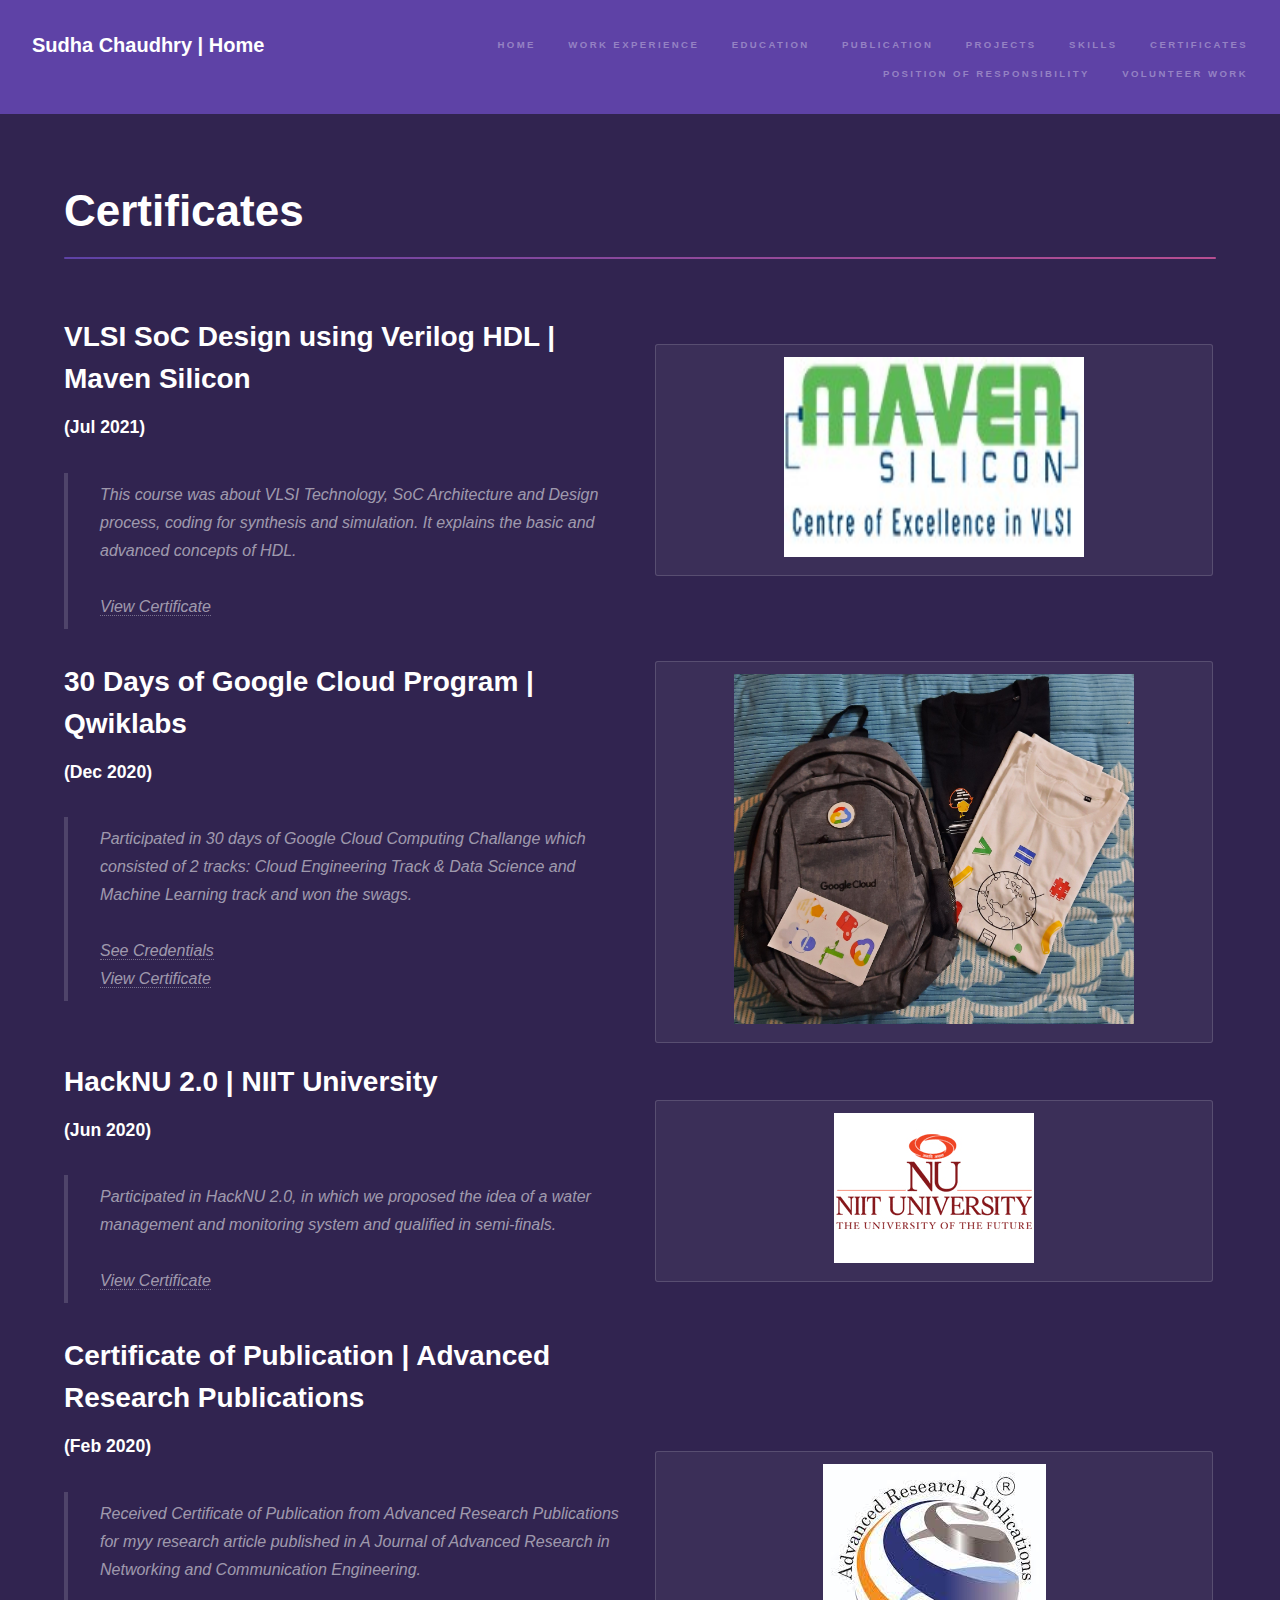
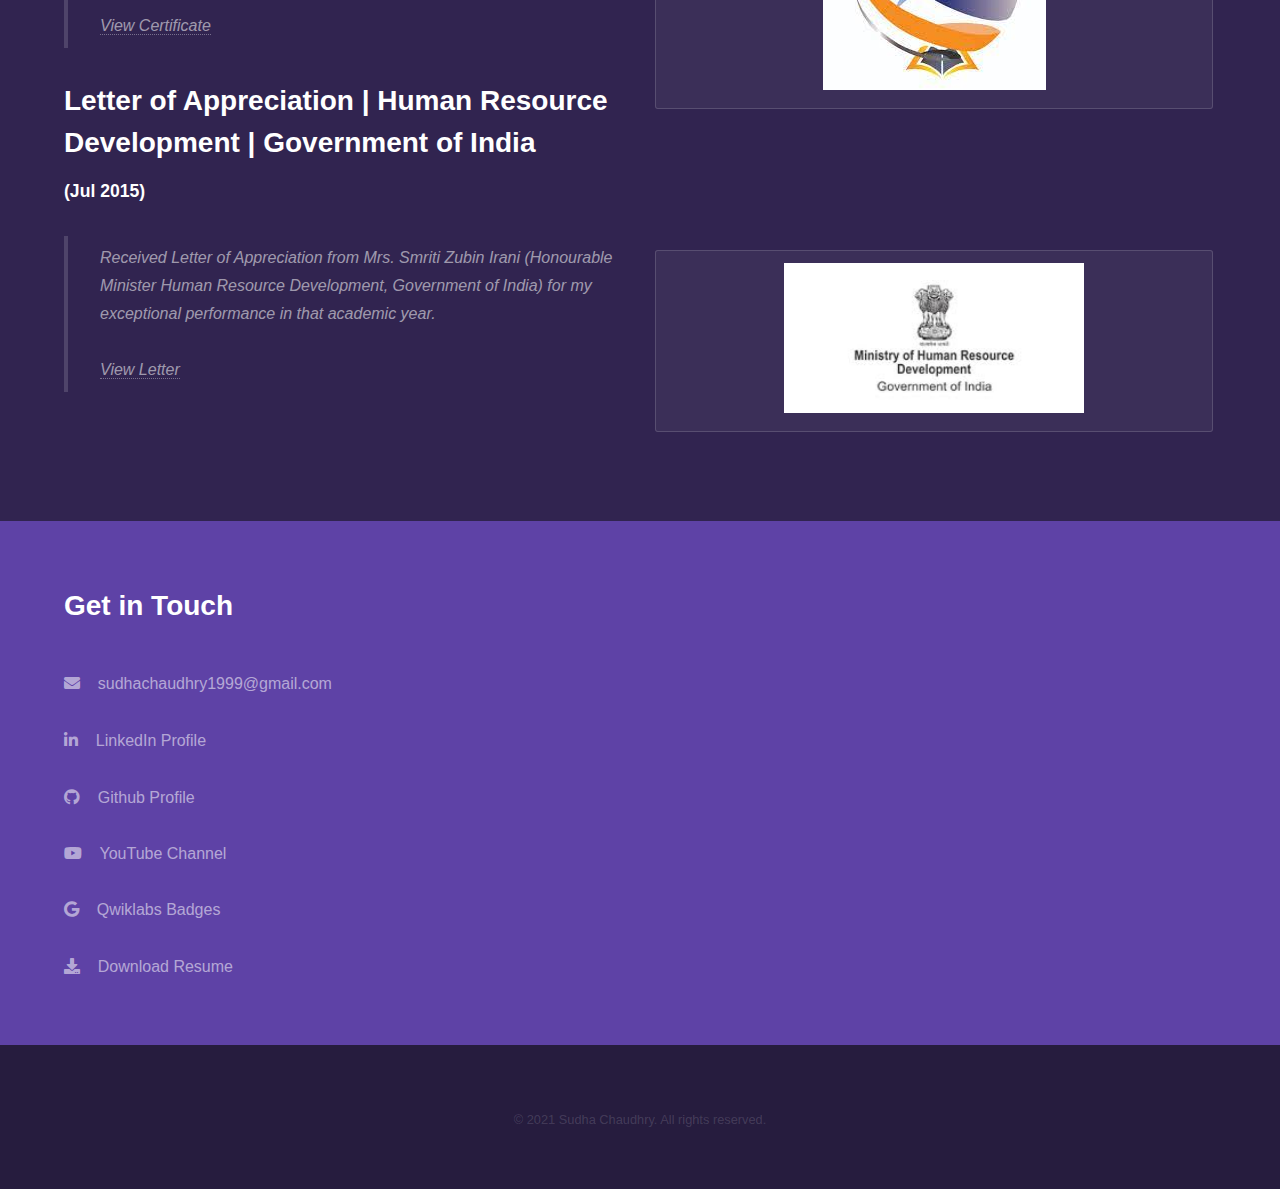
==== certificates.html @ 3ec7481e "Add files via upload" ====
<!DOCTYPE HTML>

<html>
	<head>
		<title>Certificates | Sudha Chaudhry</title>
		<meta charset="utf-8" />
		<meta name="viewport" content="width=device-width, initial-scale=1, user-scalable=no" />
		<link rel="stylesheet" href="assets/css/main.css" />
		<noscript><link rel="stylesheet" href="assets/css/noscript.css" /></noscript>
	</head>
	<body class="is-preload">

		<!-- Header -->
			<header id="header">
				<a href="index.html" class="title">Sudha Chaudhry | Home</a>
				<nav>
					<ul>
					<!-- <div class="dropdown">
						<button class="dropbtn">Menu</button>
						<div class="dropdown-content"> -->
						  <li><a href="index.html">Home</a></li>
						  <li><a href="WorkExp.html">Work Experience</a></li>
						  <li><a href="edu.html">Education</a></li>
                          <li><a href="publications.html">Publication</a></li>
						  <li><a href="projects.html">Projects</a></li>
						  <li><a href="Skills.html">Skills</a></li>
                          <li><a href="certificates.html">Certificates</a></li><br>
						  <li><a href="POR.html">Position of Responsibility</a></li>
						  <li><a href="VW.html">Volunteer Work</a></li>
						<!-- </div> -->
					<!-- </div> -->
					</ul>
				</nav>
			</header>

		<!-- Wrapper -->
			<div id="wrapper">

				<!-- Main -->
					<section id="main" class="wrapper">
						<div class="inner">
							<h1 class="major">Certificates</h1>
							<section>
								<div class="row">
									<div class="col-6 col-12-medium">
										<!-- VLSI SoC Design using Verilog HDL -->
										<h2>VLSI SoC Design using Verilog HDL | Maven Silicon</h2>
										<h3>(Jul 2021)</h3>
										<p><blockquote>This course was about VLSI Technology, SoC Architecture and Design process, coding for synthesis and simulation. It explains the basic and advanced concepts of HDL.<br><br><a href="https://drive.google.com/file/d/1fRLrlr9OKaW8A_mp82NNIyypiFtkIky2/view?usp=sharing">View Certificate</a></blockquote></p>
										<!-- Qwiklabs -->
										<h2>30 Days of Google Cloud Program | Qwiklabs</h2>
										<h3>(Dec 2020)</h3>
										<p><blockquote>Participated in 30 days of Google Cloud Computing Challange which consisted of 2 tracks: Cloud Engineering Track & Data Science and Machine Learning track and won the swags.<br><br><a href="https://www.qwiklabs.com/public_profiles/ea5719f8-81b1-454a-b2da-73ca0097573b">See Credentials</a><br><a href="https://drive.google.com/file/d/1LzDkSD_tD7soeXBCs4Z0-lXtXZfprS_X/view?usp=sharings">View Certificate</a></blockquote></p>
										<!-- HackNU 2.0 -->
										<br><h2>HackNU 2.0 | NIIT University</h2>
										<h3>(Jun 2020)</h3>
										<p><blockquote>Participated in HackNU 2.0, in which we proposed the idea of a water management and monitoring system and qualified in semi-finals.<br><br><a href="https://drive.google.com/file/d/1GIIs7FCeHJc8s1V95WrzrsaRgAGvkRQa/view?usp=sharing">View Certificate</a></blockquote></p>
										<!-- Publication -->
										<h2>Certificate of Publication | Advanced Research Publications</h2>
										<h3>(Feb 2020)</h3>
										<p><blockquote>Received Certificate of Publication from Advanced Research Publications for myy research article published in A Journal of Advanced Research in Networking and Communication Engineering.<br><br><a href="https://drive.google.com/file/d/1imHUpxOl6xIX8OqtQw2A7AvxUkino06A/view?usp=sharing">View Certificate</a></blockquote></p>
										<!-- Human Resource Development | Government of India -->
										<h2>Letter of Appreciation | Human Resource Development | Government of India</h2>
										<h3>(Jul 2015)</h3>
										<p><blockquote>Received Letter of Appreciation from Mrs. Smriti Zubin Irani (Honourable Minister Human Resource Development, Government of India) for my exceptional performance in that academic year.<br><br><a href="https://drive.google.com/file/d/1W6l8eW690Ft5HSI1IHaV8M-cSDwkrRrR/view?usp=sharing">View Letter</a></blockquote></p>
									</div>
									<div class="col-6 col-12-medium">
										<br><pre><code align="center"><img src="images/Maven_Silicon.jpg" width="300" height="200"></code></pre><br>
										<br><pre><code align="center"><img src="images/Swags.jpg" width="400" height="350"></code></pre><br>
										<pre><code align="center"><img src="images/NIIT.png"></code></pre><br>
										<br><br><br><br><pre><code align="center"><img src="images/ARP.jpg"></code></pre><br>
										<br><br><br><pre><code align="center"><img src="images/HRD_Govt_India.jpg" width="300" height="150"></code></pre><br>
									</div>
								</div>
							</section>
						</div>
						<!-- <div class="inner">
							<h2>VLSI SoC Design using Verilog HDL | Maven Silicon</h2>
							<h3>(Jul 2021)</h3>
							<p><blockquote>This course was about VLSI Technology, SoC Architecture and Design process, coding for synthesis and simulation. It explains the basic and advanced concepts of HDL.<br><a href="https://drive.google.com/file/d/1fRLrlr9OKaW8A_mp82NNIyypiFtkIky2/view?usp=sharing">View Certificate</a></blockquote></p>
							<h2>30 Days of Google Cloud Program | Qwiklabs</h2>
							<h3>(2020)</h3>
							<p><blockquote>Participated in 30 days of Google Cloud Computing Challange which consisted of 2 tracks: Cloud Engineering Track & Data Science and Machine Learning track and won the swags.<br><a href="https://www.qwiklabs.com/public_profiles/ea5719f8-81b1-454a-b2da-73ca0097573b">See Credentials</a><br><a href="https://drive.google.com/file/d/1LzDkSD_tD7soeXBCs4Z0-lXtXZfprS_X/view?usp=sharings">View Certificate</a></blockquote></p>
							<h2>HackNU 2.0 | Certificate of Participation</h2>
							<h3>(2020)</h3>
							<p><blockquote><br><a href="https://drive.google.com/file/d/1GIIs7FCeHJc8s1V95WrzrsaRgAGvkRQa/view?usp=sharing">View Certificate</a></blockquote></p>
							<h2>Certificate of Publication | Advanced Research Publications</h2>
							<h3>(2020)</h3>
							<p><blockquote><br><a href="https://drive.google.com/file/d/1imHUpxOl6xIX8OqtQw2A7AvxUkino06A/view?usp=sharing">View Certificate</a></blockquote></p>
							<h2>Letter of Appreciation | Senior Secondary<br>Nagrik Adhikaran Aevam Vikas Samiti</h2>
							<h3>(2017)</h3>
							<p><blockquote><br><a href="https://drive.google.com/file/d/1PwJGgS-7EM4iLVR0lWgjmm9BE7jkP9my/view?usp=sharing">View Certificate</a></blockquote></p>
							<h2>Letter of Appreciation | Secondary | CBSE</h2>
							<h3>(2015)</h3>
							<p><blockquote><br><a href="https://drive.google.com/file/d/1W6l8eW690Ft5HSI1IHaV8M-cSDwkrRrR/view?usp=sharing">View Certificate</a></blockquote></p>
						</div> -->
					</section>

				<!-- Get in Touch -->
					<section id="GiT" class="wrapper style1 fade-up">
						<div class="inner">
							<h2>Get in Touch</h2><br>
								<section>
									<ul class="contact">
										<li>
											<ul class="icons">
												<li><a href="#" class="icon solid fa-envelope"><span class="label">Mail</span></a><a href="#">&nbsp &nbsp sudhachaudhry1999@gmail.com</a></li><br><br>
												<li><a href="https://www.linkedin.com/in/sudha2512chaudhry/" class="icon brands fa-linkedin-in"><span class="label">LinkedIn</span></a><a href="https://www.linkedin.com/in/sudha2512chaudhry/">&nbsp &nbsp LinkedIn Profile</a></li><br><br>
												<li><a href="https://github.com/sudha0125chaudhry" class="icon brands fa-github"><span class="label">GitHub</span></a><a href="https://github.com/sudha0125chaudhry">&nbsp &nbsp Github Profile</a></li><br><br>
												<li><a href="https://www.youtube.com/channel/UCmDMIEQqgWPO5IpN0VOxwkA" class="fab fa-youtube"><span class="label">YouTube</span></a><a href="https://www.youtube.com/channel/UCmDMIEQqgWPO5IpN0VOxwkA">&nbsp &nbsp YouTube Channel</a></li><br><br>
												<li><a href="https://www.qwiklabs.com/public_profiles/ea5719f8-81b1-454a-b2da-73ca0097573b" class="fab fa-google"><span class="label">Google</span></a><a href="https://www.qwiklabs.com/public_profiles/ea5719f8-81b1-454a-b2da-73ca0097573b">&nbsp &nbsp Qwiklabs Badges</a></li><br><br>
												<li><a href="#" class="icon solid fa-download"><span class="label">Resume</span></a><a href="#">&nbsp &nbsp Download Resume</a></li>
											</ul>
										</li>
									</ul>
								</section>
						</div>
					</section>

			</div>

		<!-- Footer -->
			<footer id="footer" class="wrapper alt">
				<div class="inner">
					<center>
						<ul class="menu">
							<li>&copy; 2021 Sudha Chaudhry. All rights reserved.</li>
						</ul>
					</center>
				</div>
			</footer>

		<!-- Scripts -->
			<script src="assets/js/jquery.min.js"></script>
			<script src="assets/js/jquery.scrollex.min.js"></script>
			<script src="assets/js/jquery.scrolly.min.js"></script>
			<script src="assets/js/browser.min.js"></script>
			<script src="assets/js/breakpoints.min.js"></script>
			<script src="assets/js/util.js"></script>
			<script src="assets/js/main.js"></script>

	</body>
</html>
---- assets/css/main.css ----
@import url(fontawesome-all.min.css);

html, body, div, span, applet, object,
iframe, h1, h2, h3, h4, h5, h6, p, blockquote,
pre, a, abbr, acronym, address, big, cite,
code, del, dfn, em, img, ins, kbd, q, s, samp,
small, strike, strong, sub, sup, tt, var, b,
u, i, center, dl, dt, dd, ol, ul, li, fieldset,
form, label, legend, table, caption, tbody,
tfoot, thead, tr, th, td, article, aside,
canvas, details, embed, figure, figcaption,
footer, header, hgroup, menu, nav, output, ruby,
section, summary, time, mark, audio, video {
	margin: 0;
	padding: 0;
	border: 0;
	font-size: 100%;
	font: inherit;
	vertical-align: baseline;}

article, aside, details, figcaption, figure,
footer, header, hgroup, menu, nav, section {
	display: block;}

body {
	line-height: 1;
}

ol, ul {
	list-style: none;
}

blockquote, q {
	quotes: none;
}

	blockquote:before, blockquote:after, q:before, q:after {
		content: '';
		content: none;
	}

table {
	border-collapse: collapse;
	border-spacing: 0;
}

body {
	-webkit-text-size-adjust: none;
}

mark {
	background-color: transparent;
	color: inherit;
}

input::-moz-focus-inner {
	border: 0;
	padding: 0;
}

input, select, textarea {
	-moz-appearance: none;
	-webkit-appearance: none;
	-ms-appearance: none;
	appearance: none;
}

/* Basic */

	@-ms-viewport {
		width: device-width;
	}

	body {
		-ms-overflow-style: scrollbar;
	}

	@media screen and (max-width: 480px) {

		html, body {
			min-width: 320px;
		}

	}

	html {
		box-sizing: border-box;
	}

	*, *:before, *:after {
		box-sizing: inherit;
	}

	body {
		background: #312450;
	}

		body.is-preload *, body.is-preload *:before, body.is-preload *:after {
			-moz-animation: none !important;
			-webkit-animation: none !important;
			-ms-animation: none !important;
			animation: none !important;
			-moz-transition: none !important;
			-webkit-transition: none !important;
			-ms-transition: none !important;
			transition: none !important;
		}

/* Type */

	body, input, select, textarea {
		color: rgba(255, 255, 255, 0.55);
		font-family: Arial, Helvetica, sans-serif;
		font-size: 16.5pt;
		font-weight: normal;
		line-height: 1.75;
	}

		@media screen and (max-width: 1680px) {

			body, input, select, textarea {
				font-size: 13pt;
			}

		}

		@media screen and (max-width: 1280px) {

			body, input, select, textarea {
				font-size: 12pt;
			}

		}

		@media screen and (max-width: 360px) {

			body, input, select, textarea {
				font-size: 11pt;
			}

		}

	a {
		-moz-transition: color 0.2s ease, border-bottom-color 0.2s ease;
		-webkit-transition: color 0.2s ease, border-bottom-color 0.2s ease;
		-ms-transition: color 0.2s ease, border-bottom-color 0.2s ease;
		transition: color 0.2s ease, border-bottom-color 0.2s ease;
		border-bottom: dotted 1px rgba(255, 255, 255, 0.35);
		color: inherit;
		text-decoration: none;
	}

		a:hover {
			border-bottom-color: transparent;
			color: #ffffff;
		}

	strong, b {
		color: #ffffff;
		font-weight: bold;
	}

	em, i {
		font-style: italic;
	}

	p {
		margin: 0 0 2em 0;
	}

	h1, h2, h3, h4, h5, h6 {
		color: #ffffff;
		font-weight: bold;
		line-height: 1.5;
		margin: 0 0 0.5em 0;
	}

		h1 a, h2 a, h3 a, h4 a, h5 a, h6 a {
			color: inherit;
			text-decoration: none;
		}

	h1 {
		font-size: 2.75em;
	}

		h1.major {
			margin: 0 0 1.3em 0;
			position: relative;
			padding-bottom: 0.35em;
		}

			h1.major:after {
				background-image: -moz-linear-gradient(to right, #5e42a6, #b74e91);
				background-image: -webkit-linear-gradient(to right, #5e42a6, #b74e91);
				background-image: -ms-linear-gradient(to right, #5e42a6, #b74e91);
				background-image: linear-gradient(to right, #5e42a6, #b74e91);
				-moz-transition: max-width 0.2s ease;
				-webkit-transition: max-width 0.2s ease;
				-ms-transition: max-width 0.2s ease;
				transition: max-width 0.2s ease;
				border-radius: 0.2em;
				bottom: 0;
				content: '';
				height: 0.05em;
				position: absolute;
				right: 0;
				width: 100%;
			}

	h2 {
		font-size: 1.75em;
	}

	h3 {
		font-size: 1.1em;
	}

	h4 {
		font-size: 1em;
	}

	h5 {
		font-size: 0.8em;
	}

	h6 {
		font-size: 0.6em;
	}

	@media screen and (max-width: 736px) {

		h1 {
			font-size: 2em;
		}

		h2 {
			font-size: 1.25em;
		}

		h3 {
			font-size: 1em;
		}

		h4 {
			font-size: 0.8em;
		}

		h5 {
			font-size: 0.6em;
		}

		h6 {
			font-size: 0.6em;
		}

	}

	sub {
		font-size: 0.8em;
		position: relative;
		top: 0.5em;
	}

	sup {
		font-size: 0.8em;
		position: relative;
		top: -0.5em;
	}

	blockquote {
		border-left: solid 4px rgba(255, 255, 255, 0.15);
		font-style: italic;
		margin: 0 0 2em 0;
		padding: 0.5em 0 0.5em 2em;
	}

	code {
		background: rgba(255, 255, 255, 0.05);
		border-radius: 0.25em;
		border: solid 1px rgba(255, 255, 255, 0.15);
		font-family: "Courier New", monospace;
		font-size: 0.8em;
		margin: 0 0.25em;
		padding: 0.25em 0.65em;
	}

	pre {
		-webkit-overflow-scrolling: touch;
		font-family: "Courier New", monospace;
		font-size: 0.9em;
		margin: 0 0 2em 0;
	}

		pre code {
			display: block;
			line-height: 1.75em;
			padding: 1em 1.5em;
			overflow-x: auto;
		}

	hr {
		border: 0;
		border-bottom: solid 1px rgba(255, 255, 255, 0.15);
		margin: 2em 0;
	}

		hr.major {
			margin: 3em 0;
		}

	.align-left {
		text-align: left;
	}

	.align-center {
		text-align: center;
	}

	.align-right {
		text-align: right;
	}

/* Row */

	.row {
		display: flex;
		flex-wrap: wrap;
		box-sizing: border-box;
		align-items: stretch;
	}

		.row > * {
			box-sizing: border-box;
		}

		.row.gtr-uniform > * > :last-child {
			margin-bottom: 0;
		}

		.row.aln-left {
			justify-content: flex-start;
		}

		.row.aln-center {
			justify-content: center;
		}

		.row.aln-right {
			justify-content: flex-end;
		}

		.row.aln-top {
			align-items: flex-start;
		}

		.row.aln-middle {
			align-items: center;
		}

		.row.aln-bottom {
			align-items: flex-end;
		}

		.row > .imp {
			order: -1;
		}

		.row > .col-1 {
			width: 8.33333%;
		}

		.row > .off-1 {
			margin-left: 8.33333%;
		}

		.row > .col-2 {
			width: 16.66667%;
		}

		.row > .off-2 {
			margin-left: 16.66667%;
		}

		.row > .col-3 {
			width: 25%;
		}

		.row > .off-3 {
			margin-left: 25%;
		}

		.row > .col-4 {
			width: 33.33333%;
		}

		.row > .off-4 {
			margin-left: 33.33333%;
		}

		.row > .col-5 {
			width: 41.66667%;
		}

		.row > .off-5 {
			margin-left: 41.66667%;
		}

		.row > .col-6 {
			width: 50%;
		}

		.row > .off-6 {
			margin-left: 50%;
		}

		.row > .col-7 {
			width: 58.33333%;
		}

		.row > .off-7 {
			margin-left: 58.33333%;
		}

		.row > .col-8 {
			width: 66.66667%;
		}

		.row > .off-8 {
			margin-left: 66.66667%;
		}

		.row > .col-9 {
			width: 75%;
		}

		.row > .off-9 {
			margin-left: 75%;
		}

		.row > .col-10 {
			width: 83.33333%;
		}

		.row > .off-10 {
			margin-left: 83.33333%;
		}

		.row > .col-11 {
			width: 91.66667%;
		}

		.row > .off-11 {
			margin-left: 91.66667%;
		}

		.row > .col-12 {
			width: 100%;
		}

		.row > .off-12 {
			margin-left: 100%;
		}

		.row.gtr-0 {
			margin-top: 0;
			margin-left: 0em;
		}

			.row.gtr-0 > * {
				padding: 0 0 0 0em;
			}

			.row.gtr-0.gtr-uniform {
				margin-top: 0em;
			}

				.row.gtr-0.gtr-uniform > * {
					padding-top: 0em;
				}

		.row.gtr-25 {
			margin-top: 0;
			margin-left: -0.375em;
		}

			.row.gtr-25 > * {
				padding: 0 0 0 0.375em;
			}

			.row.gtr-25.gtr-uniform {
				margin-top: -0.375em;
			}

				.row.gtr-25.gtr-uniform > * {
					padding-top: 0.375em;
				}

		.row.gtr-50 {
			margin-top: 0;
			margin-left: -0.75em;
		}

			.row.gtr-50 > * {
				padding: 0 0 0 0.75em;
			}

			.row.gtr-50.gtr-uniform {
				margin-top: -0.75em;
			}

				.row.gtr-50.gtr-uniform > * {
					padding-top: 0.75em;
				}

		.row {
			margin-top: 0;
			margin-left: -1.5em;
		}

			.row > * {
				padding: 0 0 0 1.5em;
			}

			.row.gtr-uniform {
				margin-top: -1.5em;
			}

				.row.gtr-uniform > * {
					padding-top: 1.5em;
				}

		.row.gtr-150 {
			margin-top: 0;
			margin-left: -2.25em;
		}

			.row.gtr-150 > * {
				padding: 0 0 0 2.25em;
			}

			.row.gtr-150.gtr-uniform {
				margin-top: -2.25em;
			}

				.row.gtr-150.gtr-uniform > * {
					padding-top: 2.25em;
				}

		.row.gtr-200 {
			margin-top: 0;
			margin-left: -3em;
		}

			.row.gtr-200 > * {
				padding: 0 0 0 3em;
			}

			.row.gtr-200.gtr-uniform {
				margin-top: -3em;
			}

				.row.gtr-200.gtr-uniform > * {
					padding-top: 3em;
				}

		@media screen and (max-width: 1680px) {

			.row {
				display: flex;
				flex-wrap: wrap;
				box-sizing: border-box;
				align-items: stretch;
			}

				.row > * {
					box-sizing: border-box;
				}

				.row.gtr-uniform > * > :last-child {
					margin-bottom: 0;
				}

				.row.aln-left {
					justify-content: flex-start;
				}

				.row.aln-center {
					justify-content: center;
				}

				.row.aln-right {
					justify-content: flex-end;
				}

				.row.aln-top {
					align-items: flex-start;
				}

				.row.aln-middle {
					align-items: center;
				}

				.row.aln-bottom {
					align-items: flex-end;
				}

				.row > .imp-xlarge {
					order: -1;
				}

				.row > .col-1-xlarge {
					width: 8.33333%;
				}

				.row > .off-1-xlarge {
					margin-left: 8.33333%;
				}

				.row > .col-2-xlarge {
					width: 16.66667%;
				}

				.row > .off-2-xlarge {
					margin-left: 16.66667%;
				}

				.row > .col-3-xlarge {
					width: 25%;
				}

				.row > .off-3-xlarge {
					margin-left: 25%;
				}

				.row > .col-4-xlarge {
					width: 33.33333%;
				}

				.row > .off-4-xlarge {
					margin-left: 33.33333%;
				}

				.row > .col-5-xlarge {
					width: 41.66667%;
				}

				.row > .off-5-xlarge {
					margin-left: 41.66667%;
				}

				.row > .col-6-xlarge {
					width: 50%;
				}

				.row > .off-6-xlarge {
					margin-left: 50%;
				}

				.row > .col-7-xlarge {
					width: 58.33333%;
				}

				.row > .off-7-xlarge {
					margin-left: 58.33333%;
				}

				.row > .col-8-xlarge {
					width: 66.66667%;
				}

				.row > .off-8-xlarge {
					margin-left: 66.66667%;
				}

				.row > .col-9-xlarge {
					width: 75%;
				}

				.row > .off-9-xlarge {
					margin-left: 75%;
				}

				.row > .col-10-xlarge {
					width: 83.33333%;
				}

				.row > .off-10-xlarge {
					margin-left: 83.33333%;
				}

				.row > .col-11-xlarge {
					width: 91.66667%;
				}

				.row > .off-11-xlarge {
					margin-left: 91.66667%;
				}

				.row > .col-12-xlarge {
					width: 100%;
				}

				.row > .off-12-xlarge {
					margin-left: 100%;
				}

				.row.gtr-0 {
					margin-top: 0;
					margin-left: 0em;
				}

					.row.gtr-0 > * {
						padding: 0 0 0 0em;
					}

					.row.gtr-0.gtr-uniform {
						margin-top: 0em;
					}

						.row.gtr-0.gtr-uniform > * {
							padding-top: 0em;
						}

				.row.gtr-25 {
					margin-top: 0;
					margin-left: -0.375em;
				}

					.row.gtr-25 > * {
						padding: 0 0 0 0.375em;
					}

					.row.gtr-25.gtr-uniform {
						margin-top: -0.375em;
					}

						.row.gtr-25.gtr-uniform > * {
							padding-top: 0.375em;
						}

				.row.gtr-50 {
					margin-top: 0;
					margin-left: -0.75em;
				}

					.row.gtr-50 > * {
						padding: 0 0 0 0.75em;
					}

					.row.gtr-50.gtr-uniform {
						margin-top: -0.75em;
					}

						.row.gtr-50.gtr-uniform > * {
							padding-top: 0.75em;
						}

				.row {
					margin-top: 0;
					margin-left: -1.5em;
				}

					.row > * {
						padding: 0 0 0 1.5em;
					}

					.row.gtr-uniform {
						margin-top: -1.5em;
					}

						.row.gtr-uniform > * {
							padding-top: 1.5em;
						}

				.row.gtr-150 {
					margin-top: 0;
					margin-left: -2.25em;
				}

					.row.gtr-150 > * {
						padding: 0 0 0 2.25em;
					}

					.row.gtr-150.gtr-uniform {
						margin-top: -2.25em;
					}

						.row.gtr-150.gtr-uniform > * {
							padding-top: 2.25em;
						}

				.row.gtr-200 {
					margin-top: 0;
					margin-left: -3em;
				}

					.row.gtr-200 > * {
						padding: 0 0 0 3em;
					}

					.row.gtr-200.gtr-uniform {
						margin-top: -3em;
					}

						.row.gtr-200.gtr-uniform > * {
							padding-top: 3em;
						}

		}

		@media screen and (max-width: 1280px) {

			.row {
				display: flex;
				flex-wrap: wrap;
				box-sizing: border-box;
				align-items: stretch;
			}

				.row > * {
					box-sizing: border-box;
				}

				.row.gtr-uniform > * > :last-child {
					margin-bottom: 0;
				}

				.row.aln-left {
					justify-content: flex-start;
				}

				.row.aln-center {
					justify-content: center;
				}

				.row.aln-right {
					justify-content: flex-end;
				}

				.row.aln-top {
					align-items: flex-start;
				}

				.row.aln-middle {
					align-items: center;
				}

				.row.aln-bottom {
					align-items: flex-end;
				}

				.row > .imp-large {
					order: -1;
				}

				.row > .col-1-large {
					width: 8.33333%;
				}

				.row > .off-1-large {
					margin-left: 8.33333%;
				}

				.row > .col-2-large {
					width: 16.66667%;
				}

				.row > .off-2-large {
					margin-left: 16.66667%;
				}

				.row > .col-3-large {
					width: 25%;
				}

				.row > .off-3-large {
					margin-left: 25%;
				}

				.row > .col-4-large {
					width: 33.33333%;
				}

				.row > .off-4-large {
					margin-left: 33.33333%;
				}

				.row > .col-5-large {
					width: 41.66667%;
				}

				.row > .off-5-large {
					margin-left: 41.66667%;
				}

				.row > .col-6-large {
					width: 50%;
				}

				.row > .off-6-large {
					margin-left: 50%;
				}

				.row > .col-7-large {
					width: 58.33333%;
				}

				.row > .off-7-large {
					margin-left: 58.33333%;
				}

				.row > .col-8-large {
					width: 66.66667%;
				}

				.row > .off-8-large {
					margin-left: 66.66667%;
				}

				.row > .col-9-large {
					width: 75%;
				}

				.row > .off-9-large {
					margin-left: 75%;
				}

				.row > .col-10-large {
					width: 83.33333%;
				}

				.row > .off-10-large {
					margin-left: 83.33333%;
				}

				.row > .col-11-large {
					width: 91.66667%;
				}

				.row > .off-11-large {
					margin-left: 91.66667%;
				}

				.row > .col-12-large {
					width: 100%;
				}

				.row > .off-12-large {
					margin-left: 100%;
				}

				.row.gtr-0 {
					margin-top: 0;
					margin-left: 0em;
				}

					.row.gtr-0 > * {
						padding: 0 0 0 0em;
					}

					.row.gtr-0.gtr-uniform {
						margin-top: 0em;
					}

						.row.gtr-0.gtr-uniform > * {
							padding-top: 0em;
						}

				.row.gtr-25 {
					margin-top: 0;
					margin-left: -0.375em;
				}

					.row.gtr-25 > * {
						padding: 0 0 0 0.375em;
					}

					.row.gtr-25.gtr-uniform {
						margin-top: -0.375em;
					}

						.row.gtr-25.gtr-uniform > * {
							padding-top: 0.375em;
						}

				.row.gtr-50 {
					margin-top: 0;
					margin-left: -0.75em;
				}

					.row.gtr-50 > * {
						padding: 0 0 0 0.75em;
					}

					.row.gtr-50.gtr-uniform {
						margin-top: -0.75em;
					}

						.row.gtr-50.gtr-uniform > * {
							padding-top: 0.75em;
						}

				.row {
					margin-top: 0;
					margin-left: -1.5em;
				}

					.row > * {
						padding: 0 0 0 1.5em;
					}

					.row.gtr-uniform {
						margin-top: -1.5em;
					}

						.row.gtr-uniform > * {
							padding-top: 1.5em;
						}

				.row.gtr-150 {
					margin-top: 0;
					margin-left: -2.25em;
				}

					.row.gtr-150 > * {
						padding: 0 0 0 2.25em;
					}

					.row.gtr-150.gtr-uniform {
						margin-top: -2.25em;
					}

						.row.gtr-150.gtr-uniform > * {
							padding-top: 2.25em;
						}

				.row.gtr-200 {
					margin-top: 0;
					margin-left: -3em;
				}

					.row.gtr-200 > * {
						padding: 0 0 0 3em;
					}

					.row.gtr-200.gtr-uniform {
						margin-top: -3em;
					}

						.row.gtr-200.gtr-uniform > * {
							padding-top: 3em;
						}

		}

		@media screen and (max-width: 980px) {

			.row {
				display: flex;
				flex-wrap: wrap;
				box-sizing: border-box;
				align-items: stretch;
			}

				.row > * {
					box-sizing: border-box;
				}

				.row.gtr-uniform > * > :last-child {
					margin-bottom: 0;
				}

				.row.aln-left {
					justify-content: flex-start;
				}

				.row.aln-center {
					justify-content: center;
				}

				.row.aln-right {
					justify-content: flex-end;
				}

				.row.aln-top {
					align-items: flex-start;
				}

				.row.aln-middle {
					align-items: center;
				}

				.row.aln-bottom {
					align-items: flex-end;
				}

				.row > .imp-medium {
					order: -1;
				}

				.row > .col-1-medium {
					width: 8.33333%;
				}

				.row > .off-1-medium {
					margin-left: 8.33333%;
				}

				.row > .col-2-medium {
					width: 16.66667%;
				}

				.row > .off-2-medium {
					margin-left: 16.66667%;
				}

				.row > .col-3-medium {
					width: 25%;
				}

				.row > .off-3-medium {
					margin-left: 25%;
				}

				.row > .col-4-medium {
					width: 33.33333%;
				}

				.row > .off-4-medium {
					margin-left: 33.33333%;
				}

				.row > .col-5-medium {
					width: 41.66667%;
				}

				.row > .off-5-medium {
					margin-left: 41.66667%;
				}

				.row > .col-6-medium {
					width: 50%;
				}

				.row > .off-6-medium {
					margin-left: 50%;
				}

				.row > .col-7-medium {
					width: 58.33333%;
				}

				.row > .off-7-medium {
					margin-left: 58.33333%;
				}

				.row > .col-8-medium {
					width: 66.66667%;
				}

				.row > .off-8-medium {
					margin-left: 66.66667%;
				}

				.row > .col-9-medium {
					width: 75%;
				}

				.row > .off-9-medium {
					margin-left: 75%;
				}

				.row > .col-10-medium {
					width: 83.33333%;
				}

				.row > .off-10-medium {
					margin-left: 83.33333%;
				}

				.row > .col-11-medium {
					width: 91.66667%;
				}

				.row > .off-11-medium {
					margin-left: 91.66667%;
				}

				.row > .col-12-medium {
					width: 100%;
				}

				.row > .off-12-medium {
					margin-left: 100%;
				}

				.row.gtr-0 {
					margin-top: 0;
					margin-left: 0em;
				}

					.row.gtr-0 > * {
						padding: 0 0 0 0em;
					}

					.row.gtr-0.gtr-uniform {
						margin-top: 0em;
					}

						.row.gtr-0.gtr-uniform > * {
							padding-top: 0em;
						}

				.row.gtr-25 {
					margin-top: 0;
					margin-left: -0.375em;
				}

					.row.gtr-25 > * {
						padding: 0 0 0 0.375em;
					}

					.row.gtr-25.gtr-uniform {
						margin-top: -0.375em;
					}

						.row.gtr-25.gtr-uniform > * {
							padding-top: 0.375em;
						}

				.row.gtr-50 {
					margin-top: 0;
					margin-left: -0.75em;
				}

					.row.gtr-50 > * {
						padding: 0 0 0 0.75em;
					}

					.row.gtr-50.gtr-uniform {
						margin-top: -0.75em;
					}

						.row.gtr-50.gtr-uniform > * {
							padding-top: 0.75em;
						}

				.row {
					margin-top: 0;
					margin-left: -1.5em;
				}

					.row > * {
						padding: 0 0 0 1.5em;
					}

					.row.gtr-uniform {
						margin-top: -1.5em;
					}

						.row.gtr-uniform > * {
							padding-top: 1.5em;
						}

				.row.gtr-150 {
					margin-top: 0;
					margin-left: -2.25em;
				}

					.row.gtr-150 > * {
						padding: 0 0 0 2.25em;
					}

					.row.gtr-150.gtr-uniform {
						margin-top: -2.25em;
					}

						.row.gtr-150.gtr-uniform > * {
							padding-top: 2.25em;
						}

				.row.gtr-200 {
					margin-top: 0;
					margin-left: -3em;
				}

					.row.gtr-200 > * {
						padding: 0 0 0 3em;
					}

					.row.gtr-200.gtr-uniform {
						margin-top: -3em;
					}

						.row.gtr-200.gtr-uniform > * {
							padding-top: 3em;
						}

		}

		@media screen and (max-width: 736px) {

			.row {
				display: flex;
				flex-wrap: wrap;
				box-sizing: border-box;
				align-items: stretch;
			}

				.row > * {
					box-sizing: border-box;
				}

				.row.gtr-uniform > * > :last-child {
					margin-bottom: 0;
				}

				.row.aln-left {
					justify-content: flex-start;
				}

				.row.aln-center {
					justify-content: center;
				}

				.row.aln-right {
					justify-content: flex-end;
				}

				.row.aln-top {
					align-items: flex-start;
				}

				.row.aln-middle {
					align-items: center;
				}

				.row.aln-bottom {
					align-items: flex-end;
				}

				.row > .imp-small {
					order: -1;
				}

				.row > .col-1-small {
					width: 8.33333%;
				}

				.row > .off-1-small {
					margin-left: 8.33333%;
				}

				.row > .col-2-small {
					width: 16.66667%;
				}

				.row > .off-2-small {
					margin-left: 16.66667%;
				}

				.row > .col-3-small {
					width: 25%;
				}

				.row > .off-3-small {
					margin-left: 25%;
				}

				.row > .col-4-small {
					width: 33.33333%;
				}

				.row > .off-4-small {
					margin-left: 33.33333%;
				}

				.row > .col-5-small {
					width: 41.66667%;
				}

				.row > .off-5-small {
					margin-left: 41.66667%;
				}

				.row > .col-6-small {
					width: 50%;
				}

				.row > .off-6-small {
					margin-left: 50%;
				}

				.row > .col-7-small {
					width: 58.33333%;
				}

				.row > .off-7-small {
					margin-left: 58.33333%;
				}

				.row > .col-8-small {
					width: 66.66667%;
				}

				.row > .off-8-small {
					margin-left: 66.66667%;
				}

				.row > .col-9-small {
					width: 75%;
				}

				.row > .off-9-small {
					margin-left: 75%;
				}

				.row > .col-10-small {
					width: 83.33333%;
				}

				.row > .off-10-small {
					margin-left: 83.33333%;
				}

				.row > .col-11-small {
					width: 91.66667%;
				}

				.row > .off-11-small {
					margin-left: 91.66667%;
				}

				.row > .col-12-small {
					width: 100%;
				}

				.row > .off-12-small {
					margin-left: 100%;
				}

				.row.gtr-0 {
					margin-top: 0;
					margin-left: 0em;
				}

					.row.gtr-0 > * {
						padding: 0 0 0 0em;
					}

					.row.gtr-0.gtr-uniform {
						margin-top: 0em;
					}

						.row.gtr-0.gtr-uniform > * {
							padding-top: 0em;
						}

				.row.gtr-25 {
					margin-top: 0;
					margin-left: -0.375em;
				}

					.row.gtr-25 > * {
						padding: 0 0 0 0.375em;
					}

					.row.gtr-25.gtr-uniform {
						margin-top: -0.375em;
					}

						.row.gtr-25.gtr-uniform > * {
							padding-top: 0.375em;
						}

				.row.gtr-50 {
					margin-top: 0;
					margin-left: -0.75em;
				}

					.row.gtr-50 > * {
						padding: 0 0 0 0.75em;
					}

					.row.gtr-50.gtr-uniform {
						margin-top: -0.75em;
					}

						.row.gtr-50.gtr-uniform > * {
							padding-top: 0.75em;
						}

				.row {
					margin-top: 0;
					margin-left: -1.5em;
				}

					.row > * {
						padding: 0 0 0 1.5em;
					}

					.row.gtr-uniform {
						margin-top: -1.5em;
					}

						.row.gtr-uniform > * {
							padding-top: 1.5em;
						}

				.row.gtr-150 {
					margin-top: 0;
					margin-left: -2.25em;
				}

					.row.gtr-150 > * {
						padding: 0 0 0 2.25em;
					}

					.row.gtr-150.gtr-uniform {
						margin-top: -2.25em;
					}

						.row.gtr-150.gtr-uniform > * {
							padding-top: 2.25em;
						}

				.row.gtr-200 {
					margin-top: 0;
					margin-left: -3em;
				}

					.row.gtr-200 > * {
						padding: 0 0 0 3em;
					}

					.row.gtr-200.gtr-uniform {
						margin-top: -3em;
					}

						.row.gtr-200.gtr-uniform > * {
							padding-top: 3em;
						}

		}

		@media screen and (max-width: 480px) {

			.row {
				display: flex;
				flex-wrap: wrap;
				box-sizing: border-box;
				align-items: stretch;
			}

				.row > * {
					box-sizing: border-box;
				}

				.row.gtr-uniform > * > :last-child {
					margin-bottom: 0;
				}

				.row.aln-left {
					justify-content: flex-start;
				}

				.row.aln-center {
					justify-content: center;
				}

				.row.aln-right {
					justify-content: flex-end;
				}

				.row.aln-top {
					align-items: flex-start;
				}

				.row.aln-middle {
					align-items: center;
				}

				.row.aln-bottom {
					align-items: flex-end;
				}

				.row > .imp-xsmall {
					order: -1;
				}

				.row > .col-1-xsmall {
					width: 8.33333%;
				}

				.row > .off-1-xsmall {
					margin-left: 8.33333%;
				}

				.row > .col-2-xsmall {
					width: 16.66667%;
				}

				.row > .off-2-xsmall {
					margin-left: 16.66667%;
				}

				.row > .col-3-xsmall {
					width: 25%;
				}

				.row > .off-3-xsmall {
					margin-left: 25%;
				}

				.row > .col-4-xsmall {
					width: 33.33333%;
				}

				.row > .off-4-xsmall {
					margin-left: 33.33333%;
				}

				.row > .col-5-xsmall {
					width: 41.66667%;
				}

				.row > .off-5-xsmall {
					margin-left: 41.66667%;
				}

				.row > .col-6-xsmall {
					width: 50%;
				}

				.row > .off-6-xsmall {
					margin-left: 50%;
				}

				.row > .col-7-xsmall {
					width: 58.33333%;
				}

				.row > .off-7-xsmall {
					margin-left: 58.33333%;
				}

				.row > .col-8-xsmall {
					width: 66.66667%;
				}

				.row > .off-8-xsmall {
					margin-left: 66.66667%;
				}

				.row > .col-9-xsmall {
					width: 75%;
				}

				.row > .off-9-xsmall {
					margin-left: 75%;
				}

				.row > .col-10-xsmall {
					width: 83.33333%;
				}

				.row > .off-10-xsmall {
					margin-left: 83.33333%;
				}

				.row > .col-11-xsmall {
					width: 91.66667%;
				}

				.row > .off-11-xsmall {
					margin-left: 91.66667%;
				}

				.row > .col-12-xsmall {
					width: 100%;
				}

				.row > .off-12-xsmall {
					margin-left: 100%;
				}

				.row.gtr-0 {
					margin-top: 0;
					margin-left: 0em;
				}

					.row.gtr-0 > * {
						padding: 0 0 0 0em;
					}

					.row.gtr-0.gtr-uniform {
						margin-top: 0em;
					}

						.row.gtr-0.gtr-uniform > * {
							padding-top: 0em;
						}

				.row.gtr-25 {
					margin-top: 0;
					margin-left: -0.375em;
				}

					.row.gtr-25 > * {
						padding: 0 0 0 0.375em;
					}

					.row.gtr-25.gtr-uniform {
						margin-top: -0.375em;
					}

						.row.gtr-25.gtr-uniform > * {
							padding-top: 0.375em;
						}

				.row.gtr-50 {
					margin-top: 0;
					margin-left: -0.75em;
				}

					.row.gtr-50 > * {
						padding: 0 0 0 0.75em;
					}

					.row.gtr-50.gtr-uniform {
						margin-top: -0.75em;
					}

						.row.gtr-50.gtr-uniform > * {
							padding-top: 0.75em;
						}

				.row {
					margin-top: 0;
					margin-left: -1.5em;
				}

					.row > * {
						padding: 0 0 0 1.5em;
					}

					.row.gtr-uniform {
						margin-top: -1.5em;
					}

						.row.gtr-uniform > * {
							padding-top: 1.5em;
						}

				.row.gtr-150 {
					margin-top: 0;
					margin-left: -2.25em;
				}

					.row.gtr-150 > * {
						padding: 0 0 0 2.25em;
					}

					.row.gtr-150.gtr-uniform {
						margin-top: -2.25em;
					}

						.row.gtr-150.gtr-uniform > * {
							padding-top: 2.25em;
						}

				.row.gtr-200 {
					margin-top: 0;
					margin-left: -3em;
				}

					.row.gtr-200 > * {
						padding: 0 0 0 3em;
					}

					.row.gtr-200.gtr-uniform {
						margin-top: -3em;
					}

						.row.gtr-200.gtr-uniform > * {
							padding-top: 3em;
						}

		}

/* Box */

	.box {
		border-radius: 0.25em;
		border: solid 1px rgba(255, 255, 255, 0.15);
		margin-bottom: 2em;
		padding: 1.5em;
	}

		.box > :last-child,
		.box > :last-child > :last-child,
		.box > :last-child > :last-child > :last-child {
			margin-bottom: 0;
		}

		.box.alt {
			border: 0;
			border-radius: 0;
			padding: 0;
		}

/* Button */

	input[type="submit"],
	input[type="reset"],
	input[type="button"],
	button,
	.button {
		-moz-appearance: none;
		-webkit-appearance: none;
		-ms-appearance: none;
		appearance: none;
		-moz-transition: border-color 0.2s ease;
		-webkit-transition: border-color 0.2s ease;
		-ms-transition: border-color 0.2s ease;
		transition: border-color 0.2s ease;
		background-color: transparent;
		border: solid 1px !important;
		border-color: rgba(255, 255, 255, 0.15) !important;
		border-radius: 3em;
		color: #ffffff !important;
		cursor: pointer;
		display: inline-block;
		font-size: 0.6em;
		font-weight: bold;
		height: calc(4.75em + 2px);
		letter-spacing: 0.25em;
		line-height: 4.75em;
		outline: 0;
		padding: 0 3.75em;
		position: relative;
		text-align: center;
		text-decoration: none;
		text-transform: uppercase;
		white-space: nowrap;
	}

		input[type="submit"]:after,
		input[type="reset"]:after,
		input[type="button"]:after,
		button:after,
		.button:after {
			-moz-transform: scale(0.25);
			-webkit-transform: scale(0.25);
			-ms-transform: scale(0.25);
			transform: scale(0.25);
			pointer-events: none;
			-moz-transition: opacity 0.2s ease, -moz-transform 0.2s ease;
			-webkit-transition: opacity 0.2s ease, -webkit-transform 0.2s ease;
			-ms-transition: opacity 0.2s ease, -ms-transform 0.2s ease;
			transition: opacity 0.2s ease, transform 0.2s ease;
			background: #ffffff;
			border-radius: 3em;
			content: '';
			height: 100%;
			left: 0;
			opacity: 0;
			position: absolute;
			top: 0;
			width: 100%;
		}

		input[type="submit"].icon:before,
		input[type="reset"].icon:before,
		input[type="button"].icon:before,
		button.icon:before,
		.button.icon:before {
			margin-right: 0.75em;
		}

		input[type="submit"].fit,
		input[type="reset"].fit,
		input[type="button"].fit,
		button.fit,
		.button.fit {
			width: 100%;
		}

		input[type="submit"].small,
		input[type="reset"].small,
		input[type="button"].small,
		button.small,
		.button.small {
			font-size: 0.4em;
		}

		input[type="submit"].large,
		input[type="reset"].large,
		input[type="button"].large,
		button.large,
		.button.large {
			font-size: 0.8em;
		}

		input[type="submit"].primary,
		input[type="reset"].primary,
		input[type="button"].primary,
		button.primary,
		.button.primary {
			background-color: #ffffff;
			color: #312450 !important;
		}

			input[type="submit"].primary:after,
			input[type="reset"].primary:after,
			input[type="button"].primary:after,
			button.primary:after,
			.button.primary:after {
				display: none;
			}

		input[type="submit"].disabled, input[type="submit"]:disabled,
		input[type="reset"].disabled,
		input[type="reset"]:disabled,
		input[type="button"].disabled,
		input[type="button"]:disabled,
		button.disabled,
		button:disabled,
		.button.disabled,
		.button:disabled {
			cursor: default;
			opacity: 0.5;
			pointer-events: none;
		}

		input[type="submit"]:hover,
		input[type="reset"]:hover,
		input[type="button"]:hover,
		button:hover,
		.button:hover {
			border-color: rgba(255, 255, 255, 0.55) !important;
		}

			input[type="submit"]:hover:after,
			input[type="reset"]:hover:after,
			input[type="button"]:hover:after,
			button:hover:after,
			.button:hover:after {
				opacity: 0.05;
				-moz-transform: scale(1);
				-webkit-transform: scale(1);
				-ms-transform: scale(1);
				transform: scale(1);
			}

			input[type="submit"]:hover:active,
			input[type="reset"]:hover:active,
			input[type="button"]:hover:active,
			button:hover:active,
			.button:hover:active {
				border-color: #ffffff !important;
			}

				input[type="submit"]:hover:active:after,
				input[type="reset"]:hover:active:after,
				input[type="button"]:hover:active:after,
				button:hover:active:after,
				.button:hover:active:after {
					opacity: 0.1;
				}

/* Dropdown */
	/*.dropbtn {
		background-color: #312450;
		color: white;
		padding: 20px;
		font-size: 10px;
		border: none;
		-moz-align-items: center;
		-webkit-align-items: center;
		-ms-align-items: center;
		align-items: center;
		display: -moz-flex;
		display: -webkit-flex;
		display: -ms-flex;
		display: flex;
	}

	.dropdown {
		position: relative;
		display: inline-block;
	}
				  
	.dropdown-content {
		display: none;
		position: absolute;
		background-color: #5e42a6;
		min-width: 160px;
		box-shadow: 0px 8px 16px 0px rgba(0,0,0,0.2);
		z-index: 1;
		right: 0;
	}
				  
	.dropdown-content a {
		color: #ffffff;
		padding: 15px 20px;
		text-decoration: none;
		display: block;
	}
				  
	.dropdown-content a:hover {background-color: #312450;}
				  
	.dropdown:hover .dropdown-content {display: block;}
				  
	.dropdown:hover .dropbtn {background-color: #312450;}*/
				
/* Features */

	.features {
		display: -moz-flex;
		display: -webkit-flex;
		display: -ms-flex;
		display: flex;
		-moz-flex-wrap: wrap;
		-webkit-flex-wrap: wrap;
		-ms-flex-wrap: wrap;
		flex-wrap: wrap;
		border-radius: 0.25em;
		border: solid 1px rgba(255, 255, 255, 0.15);
		background: rgba(255, 255, 255, 0.05);
		margin: 0 0 2em 0;
	}

		.features section {
			padding: 3.5em 3em 1em 7em ;
			width: 50%;
			border-top: solid 1px rgba(255, 255, 255, 0.15);
			position: relative;
		}

			.features section:nth-child(-n + 2) {
				border-top-width: 0;
			}

			.features section:nth-child(2n) {
				border-left: solid 1px rgba(255, 255, 255, 0.15);
			}

			.features section .icon {
				-moz-transition: opacity 0.5s ease, -moz-transform 0.5s ease;
				-webkit-transition: opacity 0.5s ease, -webkit-transform 0.5s ease;
				-ms-transition: opacity 0.5s ease, -ms-transform 0.5s ease;
				transition: opacity 0.5s ease, transform 0.5s ease;
				-moz-transition-delay: 1s;
				-webkit-transition-delay: 1s;
				-ms-transition-delay: 1s;
				transition-delay: 1s;
				-moz-transform: scale(1);
				-webkit-transform: scale(1);
				-ms-transform: scale(1);
				transform: scale(1);
				position: absolute;
				left: 3em;
				top: 3em;
				opacity: 1;
			}

			.features section:nth-child(1) .icon {
				-moz-transition-delay: 0.15s;
				-webkit-transition-delay: 0.15s;
				-ms-transition-delay: 0.15s;
				transition-delay: 0.15s;
			}

			.features section:nth-child(2) .icon {
				-moz-transition-delay: 0.3s;
				-webkit-transition-delay: 0.3s;
				-ms-transition-delay: 0.3s;
				transition-delay: 0.3s;
			}

			.features section:nth-child(3) .icon {
				-moz-transition-delay: 0.45s;
				-webkit-transition-delay: 0.45s;
				-ms-transition-delay: 0.45s;
				transition-delay: 0.45s;
			}

			.features section:nth-child(4) .icon {
				-moz-transition-delay: 0.6s;
				-webkit-transition-delay: 0.6s;
				-ms-transition-delay: 0.6s;
				transition-delay: 0.6s;
			}

			.features section:nth-child(5) .icon {
				-moz-transition-delay: 0.75s;
				-webkit-transition-delay: 0.75s;
				-ms-transition-delay: 0.75s;
				transition-delay: 0.75s;
			}

			.features section:nth-child(6) .icon {
				-moz-transition-delay: 0.9s;
				-webkit-transition-delay: 0.9s;
				-ms-transition-delay: 0.9s;
				transition-delay: 0.9s;
			}

			.features section:nth-child(7) .icon {
				-moz-transition-delay: 1.05s;
				-webkit-transition-delay: 1.05s;
				-ms-transition-delay: 1.05s;
				transition-delay: 1.05s;
			}

			.features section:nth-child(8) .icon {
				-moz-transition-delay: 1.2s;
				-webkit-transition-delay: 1.2s;
				-ms-transition-delay: 1.2s;
				transition-delay: 1.2s;
			}

			.features section:nth-child(9) .icon {
				-moz-transition-delay: 1.35s;
				-webkit-transition-delay: 1.35s;
				-ms-transition-delay: 1.35s;
				transition-delay: 1.35s;
			}

			.features section:nth-child(10) .icon {
				-moz-transition-delay: 1.5s;
				-webkit-transition-delay: 1.5s;
				-ms-transition-delay: 1.5s;
				transition-delay: 1.5s;
			}

			.features section:nth-child(11) .icon {
				-moz-transition-delay: 1.65s;
				-webkit-transition-delay: 1.65s;
				-ms-transition-delay: 1.65s;
				transition-delay: 1.65s;
			}

			.features section:nth-child(12) .icon {
				-moz-transition-delay: 1.8s;
				-webkit-transition-delay: 1.8s;
				-ms-transition-delay: 1.8s;
				transition-delay: 1.8s;
			}

			.features section:nth-child(13) .icon {
				-moz-transition-delay: 1.95s;
				-webkit-transition-delay: 1.95s;
				-ms-transition-delay: 1.95s;
				transition-delay: 1.95s;
			}

			.features section:nth-child(14) .icon {
				-moz-transition-delay: 2.1s;
				-webkit-transition-delay: 2.1s;
				-ms-transition-delay: 2.1s;
				transition-delay: 2.1s;
			}

			.features section:nth-child(15) .icon {
				-moz-transition-delay: 2.25s;
				-webkit-transition-delay: 2.25s;
				-ms-transition-delay: 2.25s;
				transition-delay: 2.25s;
			}

			.features section:nth-child(16) .icon {
				-moz-transition-delay: 2.4s;
				-webkit-transition-delay: 2.4s;
				-ms-transition-delay: 2.4s;
				transition-delay: 2.4s;
			}

			.features section:nth-child(17) .icon {
				-moz-transition-delay: 2.55s;
				-webkit-transition-delay: 2.55s;
				-ms-transition-delay: 2.55s;
				transition-delay: 2.55s;
			}

			.features section:nth-child(18) .icon {
				-moz-transition-delay: 2.7s;
				-webkit-transition-delay: 2.7s;
				-ms-transition-delay: 2.7s;
				transition-delay: 2.7s;
			}

			.features section:nth-child(19) .icon {
				-moz-transition-delay: 2.85s;
				-webkit-transition-delay: 2.85s;
				-ms-transition-delay: 2.85s;
				transition-delay: 2.85s;
			}

			.features section:nth-child(20) .icon {
				-moz-transition-delay: 3s;
				-webkit-transition-delay: 3s;
				-ms-transition-delay: 3s;
				transition-delay: 3s;
			}

		.features.inactive section .icon {
			-moz-transform: scale(0.5);
			-webkit-transform: scale(0.5);
			-ms-transform: scale(0.5);
			transform: scale(0.5);
			opacity: 0;
		}

		@media screen and (max-width: 980px) {

			.features {
				display: block;
			}

				.features section {
					border-top-width: 1px !important;
					border-left-width: 0 !important;
					width: 100%;
				}

					.features section:first-child {
						border-top-width: 0 !important;
					}

		}

		@media screen and (max-width: 736px) {

			.features section {
				padding: 2.5em 1.5em 0.1em 5.5em ;
			}

				.features section .icon {
					left: 1.5em;
					top: 2em;
				}

		}

		@media screen and (max-width: 480px) {

			.features section {
				padding: 2em 1.5em 0.1em 1.5em ;
			}

				.features section .icon {
					left: 0;
					position: relative;
					top: 0;
				}

		}

/* Form */

	form {
		margin: 0 0 2em 0;
	}

		form > :last-child {
			margin-bottom: 0;
		}

		form > .fields {
			display: -moz-flex;
			display: -webkit-flex;
			display: -ms-flex;
			display: flex;
			-moz-flex-wrap: wrap;
			-webkit-flex-wrap: wrap;
			-ms-flex-wrap: wrap;
			flex-wrap: wrap;
			width: calc(100% + 3em);
			margin: -1.5em 0 2em -1.5em;
		}

			form > .fields > .field {
				-moz-flex-grow: 0;
				-webkit-flex-grow: 0;
				-ms-flex-grow: 0;
				flex-grow: 0;
				-moz-flex-shrink: 0;
				-webkit-flex-shrink: 0;
				-ms-flex-shrink: 0;
				flex-shrink: 0;
				padding: 1.5em 0 0 1.5em;
				width: calc(100% - 1.5em);
			}

				form > .fields > .field.half {
					width: calc(50% - 0.75em);
				}

				form > .fields > .field.third {
					width: calc(100%/3 - 0.5em);
				}

				form > .fields > .field.quarter {
					width: calc(25% - 0.375em);
				}

		@media screen and (max-width: 480px) {

			form > .fields {
				width: calc(100% + 3em);
				margin: -1.5em 0 2em -1.5em;
			}

				form > .fields > .field {
					padding: 1.5em 0 0 1.5em;
					width: calc(100% - 1.5em);
				}

					form > .fields > .field.half {
						width: calc(100% - 1.5em);
					}

					form > .fields > .field.third {
						width: calc(100% - 1.5em);
					}

					form > .fields > .field.quarter {
						width: calc(100% - 1.5em);
					}

		}

	label {
		color: #ffffff;
		font-weight: bold;
		line-height: 1.5;
		margin: 0 0 0.7em 0;
		display: block;
		font-size: 1.1em;
	}

	input[type="text"],
	input[type="password"],
	input[type="email"],
	input[type="tel"],
	select,
	textarea {
		-moz-appearance: none;
		-webkit-appearance: none;
		-ms-appearance: none;
		appearance: none;
		background: rgba(255, 255, 255, 0.05);
		border-radius: 0.25em;
		border: none;
		border: solid 1px rgba(255, 255, 255, 0.15);
		color: inherit;
		display: block;
		outline: 0;
		padding: 0 1em;
		text-decoration: none;
		width: 100%;
	}

		input[type="text"]:invalid,
		input[type="password"]:invalid,
		input[type="email"]:invalid,
		input[type="tel"]:invalid,
		select:invalid,
		textarea:invalid {
			box-shadow: none;
		}

		input[type="text"]:focus,
		input[type="password"]:focus,
		input[type="email"]:focus,
		input[type="tel"]:focus,
		select:focus,
		textarea:focus {
			border-color: #ffffff;
			box-shadow: 0 0 0 1px #ffffff;
		}

	select {
		background-image: url("data:image/svg+xml;charset=utf8,%3Csvg xmlns='http://www.w3.org/2000/svg' width='40' height='40' preserveAspectRatio='none' viewBox='0 0 40 40'%3E%3Cpath d='M9.4,12.3l10.4,10.4l10.4-10.4c0.2-0.2,0.5-0.4,0.9-0.4c0.3,0,0.6,0.1,0.9,0.4l3.3,3.3c0.2,0.2,0.4,0.5,0.4,0.9 c0,0.4-0.1,0.6-0.4,0.9L20.7,31.9c-0.2,0.2-0.5,0.4-0.9,0.4c-0.3,0-0.6-0.1-0.9-0.4L4.3,17.3c-0.2-0.2-0.4-0.5-0.4-0.9 c0-0.4,0.1-0.6,0.4-0.9l3.3-3.3c0.2-0.2,0.5-0.4,0.9-0.4S9.1,12.1,9.4,12.3z' fill='rgba(255, 255, 255, 0.15)' /%3E%3C/svg%3E");
		background-size: 1.25rem;
		background-repeat: no-repeat;
		background-position: calc(100% - 1rem) center;
		height: 2.75em;
		padding-right: 2.75em;
		text-overflow: ellipsis;
	}

		select option {
			color: #ffffff;
			background: #312450;
		}

		select:focus::-ms-value {
			background-color: transparent;
		}

		select::-ms-expand {
			display: none;
		}

	input[type="text"],
	input[type="password"],
	input[type="email"],
	select {
		height: 2.75em;
	}

	textarea {
		padding: 0.75em 1em;
	}

		body.is-ie textarea {
			min-height: 10em;
		}

	input[type="checkbox"],
	input[type="radio"] {
		-moz-appearance: none;
		-webkit-appearance: none;
		-ms-appearance: none;
		appearance: none;
		display: block;
		float: left;
		margin-right: -2em;
		opacity: 0;
		width: 1em;
		z-index: -1;
	}

		input[type="checkbox"] + label,
		input[type="radio"] + label {
			text-decoration: none;
			color: rgba(255, 255, 255, 0.55);
			cursor: pointer;
			display: inline-block;
			font-size: 1em;
			font-weight: normal;
			padding-left: 2.4em;
			padding-right: 0.75em;
			position: relative;
		}

			input[type="checkbox"] + label:before,
			input[type="radio"] + label:before {
				-moz-osx-font-smoothing: grayscale;
				-webkit-font-smoothing: antialiased;
				display: inline-block;
				font-style: normal;
				font-variant: normal;
				text-rendering: auto;
				line-height: 1;
				text-transform: none !important;
				font-family: 'Font Awesome 5 Free';
				font-weight: 900;
			}

			input[type="checkbox"] + label:before,
			input[type="radio"] + label:before {
				background: rgba(255, 255, 255, 0.05);
				border-radius: 0.25em;
				border: solid 1px rgba(255, 255, 255, 0.15);
				content: '';
				display: inline-block;
				font-size: 0.8em;
				height: 2.0625em;
				left: 0;
				line-height: 2.0625em;
				position: absolute;
				text-align: center;
				top: 0;
				width: 2.0625em;
			}

		input[type="checkbox"]:checked + label:before,
		input[type="radio"]:checked + label:before {
			background: #ffffff;
			border-color: #ffffff;
			color: #b74e91;
			content: '\f00c';
		}

		input[type="checkbox"]:focus + label:before,
		input[type="radio"]:focus + label:before {
			border-color: #ffffff;
			box-shadow: 0 0 0 1px #ffffff;
		}

	input[type="checkbox"] + label:before {
		border-radius: 0.25em;
	}

	input[type="radio"] + label:before {
		border-radius: 100%;
	}

	::-webkit-input-placeholder {
		color: rgba(255, 255, 255, 0.35) !important;
		opacity: 1.0;
	}

	:-moz-placeholder {
		color: rgba(255, 255, 255, 0.35) !important;
		opacity: 1.0;
	}

	::-moz-placeholder {
		color: rgba(255, 255, 255, 0.35) !important;
		opacity: 1.0;
	}

	:-ms-input-placeholder {
		color: rgba(255, 255, 255, 0.35) !important;
		opacity: 1.0;
	}

/* Icon */

	.icon {
		text-decoration: none;
		border-bottom: none;
		position: relative;
	}

		.icon:before {
			-moz-osx-font-smoothing: grayscale;
			-webkit-font-smoothing: antialiased;
			display: inline-block;
			font-style: normal;
			font-variant: normal;
			text-rendering: auto;
			line-height: 1;
			text-transform: none !important;
			font-family: 'Font Awesome 5 Free';
			font-weight: 400;
		}

		.icon > .label {
			display: none;
		}

		.icon:before {
			line-height: inherit;
		}

		.icon.solid:before {
			font-weight: 900;
		}

		.icon.brands:before {
			font-family: 'Font Awesome 5 Brands';
		}

		.icon.major {
			width: 2.5em;
			height: 2.5em;
			display: block;
			background: #ffffff;
			border-radius: 100%;
			color: #312450;
			text-align: center;
			line-height: 2.5em;
			margin: 0 0 1.3em 0;
		}

			.icon.major:before {
				font-size: 1.25em;
			}

				.wrapper.style1 .icon.major:before {
					color: #5e42a6;
				}

				.wrapper.style1-alt .icon.major:before {
					color: #493382;
				}

				.wrapper.style2 .icon.major:before {
					color: #5052b5;
				}

				.wrapper.style2-alt .icon.major:before {
					color: #3e4094;
				}

				.wrapper.style3 .icon.major:before {
					color: #b74e91;
				}

				.wrapper.style3-alt .icon.major:before {
					color: #953d75;
				}

/* Image */

	.image {
		border-radius: 0.25em;
		border: 0;
		display: inline-block;
		position: relative;
	}

		.image img {
			border-radius: 0.25em;
			display: block;
		}

		.image.left, .image.right {
			max-width: 40%;
		}

			.image.left img, .image.right img {
				width: 100%;
			}

		.image.left {
			float: left;
			margin: 0 1.5em 1em 0;
			top: 0.25em;
		}

		.image.right {
			float: right;
			margin: 0 0 1em 1.5em;
			top: 0.25em;
		}

		.image.fit {
			display: block;
			margin: 0 0 2em 0;
			width: 100%;
		}

			.image.fit img {
				width: 100%;
			}

		.image.main {
			display: block;
			margin: 0 0 3em 0;
			width: 100%;
		}

			.image.main img {
				width: 100%;
			}

/* List */

	ol {
		list-style: decimal;
		margin: 0 0 2em 0;
		padding-left: 1.25em;
	}

		ol li {
			padding-left: 0.25em;
		}

	ul {
		list-style: disc;
		margin: 0 0 2em 0;
		padding-left: 1em;
	}

		ul li {
			padding-left: 0.5em;
		}

		ul.alt {
			list-style: none;
			padding-left: 0;
		}

			ul.alt li {
				border-top: solid 1px rgba(255, 255, 255, 0.15);
				padding: 0.5em 0;
			}

				ul.alt li:first-child {
					border-top: 0;
					padding-top: 0;
				}

	dl {
		margin: 0 0 2em 0;
	}

		dl dt {
			display: block;
			font-weight: bold;
			margin: 0 0 1em 0;
		}

		dl dd {
			margin-left: 2em;
		}

/* Actions */

	ul.actions {
		display: -moz-flex;
		display: -webkit-flex;
		display: -ms-flex;
		display: flex;
		cursor: default;
		list-style: none;
		margin-left: -1em;
		padding-left: 0;
	}

		ul.actions li {
			padding: 0 0 0 1em;
			vertical-align: middle;
		}

		ul.actions.special {
			-moz-justify-content: center;
			-webkit-justify-content: center;
			-ms-justify-content: center;
			justify-content: center;
			width: 100%;
			margin-left: 0;
		}

			ul.actions.special li:first-child {
				padding-left: 0;
			}

		ul.actions.stacked {
			-moz-flex-direction: column;
			-webkit-flex-direction: column;
			-ms-flex-direction: column;
			flex-direction: column;
			margin-left: 0;
		}

			ul.actions.stacked li {
				padding: 1.3em 0 0 0;
			}

				ul.actions.stacked li:first-child {
					padding-top: 0;
				}

		ul.actions.fit {
			width: calc(100% + 1em);
		}

			ul.actions.fit li {
				-moz-flex-grow: 1;
				-webkit-flex-grow: 1;
				-ms-flex-grow: 1;
				flex-grow: 1;
				-moz-flex-shrink: 1;
				-webkit-flex-shrink: 1;
				-ms-flex-shrink: 1;
				flex-shrink: 1;
				width: 100%;
			}

				ul.actions.fit li > * {
					width: 100%;
				}

			ul.actions.fit.stacked {
				width: 100%;
			}

		@media screen and (max-width: 480px) {

			ul.actions:not(.fixed) {
				-moz-flex-direction: column;
				-webkit-flex-direction: column;
				-ms-flex-direction: column;
				flex-direction: column;
				margin-left: 0;
				width: 100% !important;
			}

				ul.actions:not(.fixed) li {
					-moz-flex-grow: 1;
					-webkit-flex-grow: 1;
					-ms-flex-grow: 1;
					flex-grow: 1;
					-moz-flex-shrink: 1;
					-webkit-flex-shrink: 1;
					-ms-flex-shrink: 1;
					flex-shrink: 1;
					padding: 1em 0 0 0;
					text-align: center;
					width: 100%;
				}

					ul.actions:not(.fixed) li > * {
						width: 100%;
					}

					ul.actions:not(.fixed) li:first-child {
						padding-top: 0;
					}

					ul.actions:not(.fixed) li input[type="submit"],
					ul.actions:not(.fixed) li input[type="reset"],
					ul.actions:not(.fixed) li input[type="button"],
					ul.actions:not(.fixed) li button,
					ul.actions:not(.fixed) li .button {
						width: 100%;
					}

						ul.actions:not(.fixed) li input[type="submit"].icon:before,
						ul.actions:not(.fixed) li input[type="reset"].icon:before,
						ul.actions:not(.fixed) li input[type="button"].icon:before,
						ul.actions:not(.fixed) li button.icon:before,
						ul.actions:not(.fixed) li .button.icon:before {
							margin-left: -0.5rem;
						}

		}

/* Contact */

	ul.contact {
		list-style: none;
		padding: 0;
	}

		ul.contact > li {
			padding: 0;
			margin: 1.5em 0 0 0;
		}

			ul.contact > li:first-child {
				margin-top: 0;
			}

/* Icons */

	ul.icons {
		cursor: default;
		list-style: none;
		padding-left: 0;
	}

		ul.icons li {
			display: inline-block;
			padding: 0 0.75em 0 0;
		}

			ul.icons li:last-child {
				padding-right: 0;
			}

			ul.icons li > a, ul.icons li > span {
				border: 0;
			}

				ul.icons li > a .label, ul.icons li > span .label {
					display: none;
				}

/* Menu */

	ul.menu {
		list-style: none;
		padding: 0;
	}

		ul.menu > li {
			border-left: solid 1px rgba(255, 255, 255, 0.15);
			display: inline-block;
			line-height: 1;
			margin-left: 1.5em;
			padding: 0 0 0 1.5em;
		}

			ul.menu > li:first-child {
				border-left: 0;
				margin: 0;
				padding-left: 0;
			}

		@media screen and (max-width: 480px) {

			ul.menu > li {
				border-left: 0;
				display: block;
				line-height: inherit;
				margin: 0.5em 0 0 0;
				padding-left: 0;
			}

		}

/* Section/Article */

	section.special, article.special {
		text-align: center;
	}

	header p {
		color: rgba(255, 255, 255, 0.35);
		position: relative;
		margin: 0 0 1.5em 0;
	}

	header h2 + p {
		font-size: 1.25em;
		margin-top: -1em;
		line-height: 1.5em;
	}

	header h3 + p {
		font-size: 1.1em;
		margin-top: -0.8em;
		line-height: 1.5em;
	}

	header h4 + p,
	header h5 + p,
	header h6 + p {
		font-size: 0.9em;
		margin-top: -0.6em;
		line-height: 1.5em;
	}

/* Split */

	.split {
		display: -moz-flex;
		display: -webkit-flex;
		display: -ms-flex;
		display: flex;
	}

		.split > * {
			width: calc(50% - 2.5em);
		}

		.split > :nth-child(2n - 1) {
			padding-right: 2.5em;
			border-right: solid 1px rgba(255, 255, 255, 0.15);
		}

		.split > :nth-child(2n) {
			padding-left: 2.5em;
		}

		.split.style1 > :nth-child(2n - 1) {
			width: calc(66.66666% - 2.5em);
		}

		.split.style1 > :nth-child(2n) {
			width: calc(33.33333% - 2.5em);
		}

		@media screen and (max-width: 1680px) {

			.split > * {
				width: calc(50% - 2em);
			}

			.split > :nth-child(2n - 1) {
				padding-right: 2em;
			}

			.split > :nth-child(2n) {
				padding-left: 2em;
			}

			.split.style1 > :nth-child(2n - 1) {
				width: calc(66.66666% - 2em);
			}

			.split.style1 > :nth-child(2n) {
				width: calc(33.33333% - 2em);
			}

		}

		@media screen and (max-width: 980px) {

			.split {
				display: block;
			}

				.split > * {
					border-top: solid 1px rgba(255, 255, 255, 0.15);
					margin: 4em 0 0 0;
					padding: 4em 0 0 0;
					width: 100% !important;
				}

				.split > :nth-child(2n - 1) {
					border-right: 0;
					padding-right: 0;
				}

				.split > :nth-child(2n) {
					padding-left: 0;
				}

				.split > :first-child {
					border-top: 0;
					margin-top: 0;
					padding-top: 0;
				}

		}

		@media screen and (max-width: 736px) {

			.split > * {
				margin: 3em 0 0 0;
				padding: 3em 0 0 0;
			}

		}

/* Spotlights */

	.spotlights > section {
		display: -moz-flex;
		display: -webkit-flex;
		display: -ms-flex;
		display: flex;
		-moz-flex-direction: row;
		-webkit-flex-direction: row;
		-ms-flex-direction: row;
		flex-direction: row;
		min-height: 22.5em;
	}

		body.is-ie .spotlights > section {
			min-height: 0;
		}

		.spotlights > section > .image {
			background-position: center center;
			background-size: cover;
			border-radius: 0;
			display: block;
			position: relative;
			width: 25em;
		}

			.spotlights > section > .image img {
				border-radius: 0;
				display: block;
			}

			.spotlights > section > .image:before {
				-moz-transition: opacity 1s ease;
				-webkit-transition: opacity 1s ease;
				-ms-transition: opacity 1s ease;
				transition: opacity 1s ease;
				background: rgba(49, 36, 80, 0.9);
				content: '';
				display: block;
				height: 100%;
				left: 0;
				opacity: 0;
				position: absolute;
				top: 0;
				width: 100%;
			}

		.spotlights > section > .content {
			padding: 4em 5em 2em 5em ;
			display: -moz-flex;
			display: -webkit-flex;
			display: -ms-flex;
			display: flex;
			-moz-flex-direction: column;
			-webkit-flex-direction: column;
			-ms-flex-direction: column;
			flex-direction: column;
			-moz-justify-content: center;
			-webkit-justify-content: center;
			-ms-justify-content: center;
			justify-content: center;
			width: 50em;
			-ms-flex: 1;
		}

			.spotlights > section > .content > .inner {
				-moz-transform: translateX(0) translateY(0);
				-webkit-transform: translateX(0) translateY(0);
				-ms-transform: translateX(0) translateY(0);
				transform: translateX(0) translateY(0);
				-moz-transition: opacity 1s ease, -moz-transform 1s ease;
				-webkit-transition: opacity 1s ease, -webkit-transform 1s ease;
				-ms-transition: opacity 1s ease, -ms-transform 1s ease;
				transition: opacity 1s ease, transform 1s ease;
				opacity: 1;
			}

		.spotlights > section:nth-child(2) {
			background-color: rgba(0, 0, 0, 0.05);
		}

		.spotlights > section:nth-child(3) {
			background-color: rgba(0, 0, 0, 0.1);
		}

		.spotlights > section.inactive > .image:before,
		body.is-preload .spotlights > section > .image:before {
			opacity: 1;
		}

		.spotlights > section.inactive > .content > .inner,
		body.is-preload .spotlights > section > .content > .inner {
			-moz-transform: translateX(-1em);
			-webkit-transform: translateX(-1em);
			-ms-transform: translateX(-1em);
			transform: translateX(-1em);
			opacity: 0;
		}

		@media screen and (max-width: 1680px) {

			.spotlights > section > .content {
				padding: 4em 4em 2em 4em ;
			}

		}

		@media screen and (max-width: 980px) {

			.spotlights > section {
				display: block;
			}

				.spotlights > section > .image {
					width: 100%;
					height: 50vh;
				}

				.spotlights > section > .content {
					width: 100%;
				}

				.spotlights > section.inactive > .content > .inner,
				body.is-preload .spotlights > section > .content > .inner {
					-moz-transform: translateY(1em);
					-webkit-transform: translateY(1em);
					-ms-transform: translateY(1em);
					transform: translateY(1em);
				}

		}

		@media screen and (max-width: 736px) {

			.spotlights > section > .image {
				height: 50vh;
				min-height: 15em;
			}

			.spotlights > section > .content {
				padding: 3em 2em 1em 2em ;
			}

		}

/* Table */

	.table-wrapper {
		-webkit-overflow-scrolling: touch;
		overflow-x: auto;
	}

	table {
		margin: 0 0 2em 0;
		width: 100%;
	}

		table tbody tr {
			border: solid 1px rgba(255, 255, 255, 0.15);
			border-left: 0;
			border-right: 0;
		}

			table tbody tr:nth-child(2n + 1) {
				background-color: rgba(255, 255, 255, 0.05);
			}

		table td {
			padding: 0.75em 0.75em;
		}

		table th {
			color: #ffffff;
			font-size: 1em;
			font-weight: bold;
			padding: 0 0.75em 0.75em 0.75em;
			text-align: left;
		}

		table thead {
			border-bottom: solid 2px rgba(255, 255, 255, 0.15);
		}

		table tfoot {
			border-top: solid 2px rgba(255, 255, 255, 0.15);
		}

		table.alt {
			border-collapse: separate;
		}

			table.alt tbody tr td {
				border: solid 1px rgba(255, 255, 255, 0.15);
				border-left-width: 0;
				border-top-width: 0;
			}

				table.alt tbody tr td:first-child {
					border-left-width: 1px;
				}

			table.alt tbody tr:first-child td {
				border-top-width: 1px;
			}

			table.alt thead {
				border-bottom: 0;
			}

			table.alt tfoot {
				border-top: 0;
			}

/* Wrapper */

	.wrapper {
		position: relative;
	}

		.wrapper > .inner {
			padding: 5em 5em 3em 5em ;
			max-width: 100%;
			width: 75em;
		}

			@media screen and (max-width: 1680px) {

				.wrapper > .inner {
					padding: 4em 4em 2em 4em ;
				}

			}

			@media screen and (max-width: 1280px) {

				.wrapper > .inner {
					width: 100%;
				}

			}

			@media screen and (max-width: 736px) {

				.wrapper > .inner {
					padding: 3em 2em 1em 2em ;
				}

			}

		.wrapper.alt {
			background-color: #261c3e;
		}

		.wrapper.style1 {
			background-color: #5e42a6;
		}

		.wrapper.style1-alt {
			background-color: #493382;
		}

		.wrapper.style2 {
			background-color: #5052b5;
		}

		.wrapper.style2-alt {
			background-color: #3e4094;
		}

		.wrapper.style3 {
			background-color: #b74e91;
		}

		.wrapper.style3-alt {
			background-color: #953d75;
		}

		.wrapper.fullscreen {
			display: -moz-flex;
			display: -webkit-flex;
			display: -ms-flex;
			display: flex;
			-moz-flex-direction: column;
			-webkit-flex-direction: column;
			-ms-flex-direction: column;
			flex-direction: column;
			-moz-justify-content: center;
			-webkit-justify-content: center;
			-ms-justify-content: center;
			justify-content: center;
			min-height: 100vh;
			background-image: url("images/neon_final.png");

		}
		
			body.is-ie .wrapper.fullscreen {
				height: 100vh;
			}

			@media screen and (max-width: 1280px) {

				.wrapper.fullscreen {
					min-height: calc(100vh - 2.5em);
				}

					body.is-ie .wrapper.fullscreen {
						height: calc(100vh - 2.5em);
					}

			}

			@media screen and (max-width: 736px) {

				.wrapper.fullscreen {
					padding: 2em 0;
					min-height: 0;
				}

					body.is-ie .wrapper.fullscreen {
						height: auto;
					}

			}

		.wrapper.fade-up > .inner {
			-moz-transform: translateY(0);
			-webkit-transform: translateY(0);
			-ms-transform: translateY(0);
			transform: translateY(0);
			-moz-transition: opacity 1s ease, -moz-transform 1s ease;
			-webkit-transition: opacity 1s ease, -webkit-transform 1s ease;
			-ms-transition: opacity 1s ease, -ms-transform 1s ease;
			transition: opacity 1s ease, transform 1s ease;
			opacity: 1.0;
		}

		.wrapper.fade-up.inactive > .inner,
		body.is-preload .wrapper.fade-up > .inner {
			opacity: 0;
			-moz-transform: translateY(1em);
			-webkit-transform: translateY(1em);
			-ms-transform: translateY(1em);
			transform: translateY(1em);
		}

		.wrapper.fade-down > .inner {
			-moz-transform: translateY(0);
			-webkit-transform: translateY(0);
			-ms-transform: translateY(0);
			transform: translateY(0);
			-moz-transition: opacity 1s ease, -moz-transform 1s ease;
			-webkit-transition: opacity 1s ease, -webkit-transform 1s ease;
			-ms-transition: opacity 1s ease, -ms-transform 1s ease;
			transition: opacity 1s ease, transform 1s ease;
			opacity: 1.0;
		}

		.wrapper.fade-down.inactive > .inner,
		body.is-preload .wrapper.fade-down > .inner {
			opacity: 0;
			-moz-transform: translateY(-1em);
			-webkit-transform: translateY(-1em);
			-ms-transform: translateY(-1em);
			transform: translateY(-1em);
		}

		.wrapper.fade > .inner {
			-moz-transition: opacity 1s ease;
			-webkit-transition: opacity 1s ease;
			-ms-transition: opacity 1s ease;
			transition: opacity 1s ease;
			opacity: 1.0;
		}

		.wrapper.fade.inactive > .inner,
		body.is-preload .wrapper.fade > .inner {
			opacity: 0;
		}

/* Header */

	#header {
		display: -moz-flex;
		display: -webkit-flex;
		display: -ms-flex;
		display: flex;
		background-color: #5e42a6;
		cursor: default;
		padding: 1.75em 2em;
	}

		#header > .title {
			border: 0;
			color: #ffffff;
			display: block;
			font-size: 1.25em;
			font-weight: bold;
		}

		#header > nav {
			-moz-flex: 1;
			-webkit-flex: 1;
			-ms-flex: 1;
			flex: 1;
			text-align: right;
		}

			#header > nav > ul {
				margin: 0;
				padding: 0;
			}

				#header > nav > ul > li {
					display: inline-block;
					margin-left: 1.75em;
					padding: 0;
					vertical-align: middle;
				}

					#header > nav > ul > li:first-child {
						margin-left: 0;
					}

					#header > nav > ul > li a {
						border: 0;
						color: rgba(255, 255, 255, 0.35);
						display: inline-block;
						font-size: 0.6em;
						font-weight: bold;
						letter-spacing: 0.25em;
						text-transform: uppercase;
					}

						#header > nav > ul > li a:hover {
							color: rgba(255, 255, 255, 0.55);
						}

						#header > nav > ul > li a.active {
							color: #ffffff;
						}

		@media screen and (max-width: 736px) {

			#header {
				padding: 1em 2em;
			}

		}

		@media screen and (max-width: 480px) {

			#header {
				display: block;
				padding: 0 2em;
				text-align: left;
			}

				#header .title {
					font-size: 1.25em;
					padding: 1em 0;
				}

				#header > nav {
					border-top: solid 1px rgba(255, 255, 255, 0.15);
					text-align: inherit;
				}

					#header > nav > ul > li {
						margin-left: 1.5em;
					}

						#header > nav > ul > li a {
							height: 6em;
							line-height: 6em;
						}

		}

/* Wrapper (main) */

	#sidebar + #wrapper {
		margin-left: 18em;
	}

		@media screen and (max-width: 1280px) {

			#sidebar + #wrapper {
				margin-left: 0;
				padding-top: 3.5em;
			}

		}

		@media screen and (max-width: 736px) {

			#sidebar + #wrapper {
				padding-top: 0;
			}

		}

	#header + #wrapper > .wrapper > .inner {
		margin: 0 auto;
	}

/* Footer */

	#sidebar + #wrapper + #footer {
		margin-left: 18em;
	}

		@media screen and (max-width: 1280px) {

			#sidebar + #wrapper + #footer {
				margin-left: 0;
			}

		}

	#footer > .inner a {
		border-bottom-color: rgba(255, 255, 255, 0.15);
	}

		#footer > .inner a:hover {
			border-bottom-color: transparent;
		}

	#footer > .inner .menu {
		font-size: 0.8em;
		color: rgba(255, 255, 255, 0.15);
	}

	#header + #wrapper + #footer > .inner {
		margin: 0 auto;
	}

/* Sidebar */

	#sidebar {
		padding: 2.5em 2.5em 0.5em 2.5em ;
		background: #312450;
		cursor: default;
		height: 100vh;
		left: 0;
		overflow-x: hidden;
		overflow-y: auto;
		position: fixed;
		text-align: right;
		top: 0;
		width: 18em;
		z-index: 10000;
	}

		#sidebar > .inner {
			display: -moz-flex;
			display: -webkit-flex;
			display: -ms-flex;
			display: flex;
			-moz-flex-direction: column;
			-webkit-flex-direction: column;
			-ms-flex-direction: column;
			flex-direction: column;
			-moz-justify-content: center;
			-webkit-justify-content: center;
			-ms-justify-content: center;
			justify-content: center;
			-moz-transform: translateY(0);
			-webkit-transform: translateY(0);
			-ms-transform: translateY(0);
			transform: translateY(0);
			-moz-transition: opacity 1s ease;
			-webkit-transition: opacity 1s ease;
			-ms-transition: opacity 1s ease;
			transition: opacity 1s ease;
			min-height: 100%;
			opacity: 1;
			width: 100%;
		}

			body.is-ie #sidebar > .inner {
				height: 100%;
			}

		#sidebar nav > ul {
			list-style: none;
			padding: 0;
		}

			#sidebar nav > ul > li {
				-moz-transform: translateY(0);
				-webkit-transform: translateY(0);
				-ms-transform: translateY(0);
				transform: translateY(0);
				-moz-transition: opacity 0.15s ease, -moz-transform 0.75s ease;
				-webkit-transition: opacity 0.15s ease, -webkit-transform 0.75s ease;
				-ms-transition: opacity 0.15s ease, -ms-transform 0.75s ease;
				transition: opacity 0.15s ease, transform 0.75s ease;
				margin: 1.5em 0 0 0;
				opacity: 1;
				padding: 0;
				position: relative;
			}

				#sidebar nav > ul > li:first-child {
					margin: 0;
				}

				#sidebar nav > ul > li:nth-child(1) {
					-moz-transition-delay: 0.45s;
					-webkit-transition-delay: 0.45s;
					-ms-transition-delay: 0.45s;
					transition-delay: 0.45s;
				}

				#sidebar nav > ul > li:nth-child(2) {
					-moz-transition-delay: 0.65s;
					-webkit-transition-delay: 0.65s;
					-ms-transition-delay: 0.65s;
					transition-delay: 0.65s;
				}

				#sidebar nav > ul > li:nth-child(3) {
					-moz-transition-delay: 0.85s;
					-webkit-transition-delay: 0.85s;
					-ms-transition-delay: 0.85s;
					transition-delay: 0.85s;
				}

				#sidebar nav > ul > li:nth-child(4) {
					-moz-transition-delay: 1.05s;
					-webkit-transition-delay: 1.05s;
					-ms-transition-delay: 1.05s;
					transition-delay: 1.05s;
				}

				#sidebar nav > ul > li:nth-child(5) {
					-moz-transition-delay: 1.25s;
					-webkit-transition-delay: 1.25s;
					-ms-transition-delay: 1.25s;
					transition-delay: 1.25s;
				}

				#sidebar nav > ul > li:nth-child(6) {
					-moz-transition-delay: 1.45s;
					-webkit-transition-delay: 1.45s;
					-ms-transition-delay: 1.45s;
					transition-delay: 1.45s;
				}

				#sidebar nav > ul > li:nth-child(7) {
					-moz-transition-delay: 1.65s;
					-webkit-transition-delay: 1.65s;
					-ms-transition-delay: 1.65s;
					transition-delay: 1.65s;
				}

				#sidebar nav > ul > li:nth-child(8) {
					-moz-transition-delay: 1.85s;
					-webkit-transition-delay: 1.85s;
					-ms-transition-delay: 1.85s;
					transition-delay: 1.85s;
				}

				#sidebar nav > ul > li:nth-child(9) {
					-moz-transition-delay: 2.05s;
					-webkit-transition-delay: 2.05s;
					-ms-transition-delay: 2.05s;
					transition-delay: 2.05s;
				}

				#sidebar nav > ul > li:nth-child(10) {
					-moz-transition-delay: 2.25s;
					-webkit-transition-delay: 2.25s;
					-ms-transition-delay: 2.25s;
					transition-delay: 2.25s;
				}

				#sidebar nav > ul > li:nth-child(11) {
					-moz-transition-delay: 2.45s;
					-webkit-transition-delay: 2.45s;
					-ms-transition-delay: 2.45s;
					transition-delay: 2.45s;
				}

				#sidebar nav > ul > li:nth-child(12) {
					-moz-transition-delay: 2.65s;
					-webkit-transition-delay: 2.65s;
					-ms-transition-delay: 2.65s;
					transition-delay: 2.65s;
				}

				#sidebar nav > ul > li:nth-child(13) {
					-moz-transition-delay: 2.85s;
					-webkit-transition-delay: 2.85s;
					-ms-transition-delay: 2.85s;
					transition-delay: 2.85s;
				}

				#sidebar nav > ul > li:nth-child(14) {
					-moz-transition-delay: 3.05s;
					-webkit-transition-delay: 3.05s;
					-ms-transition-delay: 3.05s;
					transition-delay: 3.05s;
				}

				#sidebar nav > ul > li:nth-child(15) {
					-moz-transition-delay: 3.25s;
					-webkit-transition-delay: 3.25s;
					-ms-transition-delay: 3.25s;
					transition-delay: 3.25s;
				}

				#sidebar nav > ul > li:nth-child(16) {
					-moz-transition-delay: 3.45s;
					-webkit-transition-delay: 3.45s;
					-ms-transition-delay: 3.45s;
					transition-delay: 3.45s;
				}

				#sidebar nav > ul > li:nth-child(17) {
					-moz-transition-delay: 3.65s;
					-webkit-transition-delay: 3.65s;
					-ms-transition-delay: 3.65s;
					transition-delay: 3.65s;
				}

				#sidebar nav > ul > li:nth-child(18) {
					-moz-transition-delay: 3.85s;
					-webkit-transition-delay: 3.85s;
					-ms-transition-delay: 3.85s;
					transition-delay: 3.85s;
				}

				#sidebar nav > ul > li:nth-child(19) {
					-moz-transition-delay: 4.05s;
					-webkit-transition-delay: 4.05s;
					-ms-transition-delay: 4.05s;
					transition-delay: 4.05s;
				}

				#sidebar nav > ul > li:nth-child(20) {
					-moz-transition-delay: 4.25s;
					-webkit-transition-delay: 4.25s;
					-ms-transition-delay: 4.25s;
					transition-delay: 4.25s;
				}

		#sidebar nav a {
			-moz-transition: color 0.2s ease;
			-webkit-transition: color 0.2s ease;
			-ms-transition: color 0.2s ease;
			transition: color 0.2s ease;
			border: 0;
			color: rgba(255, 255, 255, 0.35);
			display: block;
			font-size: 0.6em;
			font-weight: bold;
			letter-spacing: 0.25em;
			line-height: 1.75;
			outline: 0;
			padding: 1.35em 0;
			position: relative;
			text-decoration: none;
			text-transform: uppercase;
		}

			#sidebar nav a:before, #sidebar nav a:after {
				border-radius: 0.2em;
				bottom: 0;
				content: '';
				height: 0.2em;
				position: absolute;
				right: 0;
				width: 100%;
			}

			#sidebar nav a:before {
				background: #3c2c62;
			}

			#sidebar nav a:after {
				background-image: -moz-linear-gradient(to right, #5e42a6, #b74e91);
				background-image: -webkit-linear-gradient(to right, #5e42a6, #b74e91);
				background-image: -ms-linear-gradient(to right, #5e42a6, #b74e91);
				background-image: linear-gradient(to right, #5e42a6, #b74e91);
				-moz-transition: max-width 0.2s ease;
				-webkit-transition: max-width 0.2s ease;
				-ms-transition: max-width 0.2s ease;
				transition: max-width 0.2s ease;
				max-width: 0;
			}

			#sidebar nav a:hover {
				color: rgba(255, 255, 255, 0.55);
			}

			#sidebar nav a.active {
				color: #ffffff;
			}

				#sidebar nav a.active:after {
					max-width: 100%;
				}

		body.is-preload #sidebar > .inner {
			opacity: 0;
		}

		body.is-preload #sidebar nav ul li {
			-moz-transform: translateY(2em);
			-webkit-transform: translateY(2em);
			-ms-transform: translateY(2em);
			transform: translateY(2em);
			opacity: 0;
		}

		@media screen and (max-width: 1280px) {

			#sidebar {
				height: 3.5em;
				left: 0;
				line-height: 3.5em;
				overflow: hidden;
				padding: 0;
				text-align: center;
				top: 0;
				width: 100%;
			}

				#sidebar > .inner {
					-moz-flex-direction: row;
					-webkit-flex-direction: row;
					-ms-flex-direction: row;
					flex-direction: row;
					-moz-align-items: -moz-stretch;
					-webkit-align-items: -webkit-stretch;
					-ms-align-items: -ms-stretch;
					align-items: stretch;
					height: inherit;
					line-height: inherit;
				}

				#sidebar nav {
					height: inherit;
					line-height: inherit;
				}

					#sidebar nav ul {
						display: -moz-flex;
						display: -webkit-flex;
						display: -ms-flex;
						display: flex;
						height: inherit;
						line-height: inherit;
						margin: 0;
					}

						#sidebar nav ul li {
							display: block;
							height: inherit;
							line-height: inherit;
							margin: 0 0 0 2em;
							padding: 0;
						}

					#sidebar nav a {
						height: inherit;
						line-height: inherit;
						padding: 0;
					}

						#sidebar nav a:after {
							background-image: none;
							background-color: #b74e91;
						}

		}

		@media screen and (max-width: 736px) {

			#sidebar {
				display: none;
			}

		}

/* Intro */

	#intro {
		background-attachment: fixed;
		background-image: url("images/intro.svg");
		background-position: top right;
		background-repeat: no-repeat;
		background-size: 100% 100%;
	}

		#intro p {
			font-size: 1.25em;
		}

			@media screen and (max-width: 980px) {

				#intro p br {
					display: none;
				}

			}

			@media screen and (max-width: 736px) {

				#intro p {
					font-size: 1em;
				}

			}

		@media screen and (max-width: 1280px) {

			#intro {
				background-attachment: scroll;
			}

		}
---- assets/css/noscript.css ----
/* Spotlights */

	.spotlights > section > .image:before {
		opacity: 0 !important;
	}

	.spotlights > section > .content > .inner {
		-moz-transform: none !important;
		-webkit-transform: none !important;
		-ms-transform: none !important;
		transform: none !important;
		opacity: 1 !important;
	}

/* Wrapper */

	.wrapper > .inner {
		opacity: 1 !important;
		-moz-transform: none !important;
		-webkit-transform: none !important;
		-ms-transform: none !important;
		transform: none !important;
	}

/* Sidebar */

	#sidebar > .inner {
		opacity: 1 !important;
	}

	#sidebar nav > ul > li {
		-moz-transform: none !important;
		-webkit-transform: none !important;
		-ms-transform: none !important;
		transform: none !important;
		opacity: 1 !important;
	}
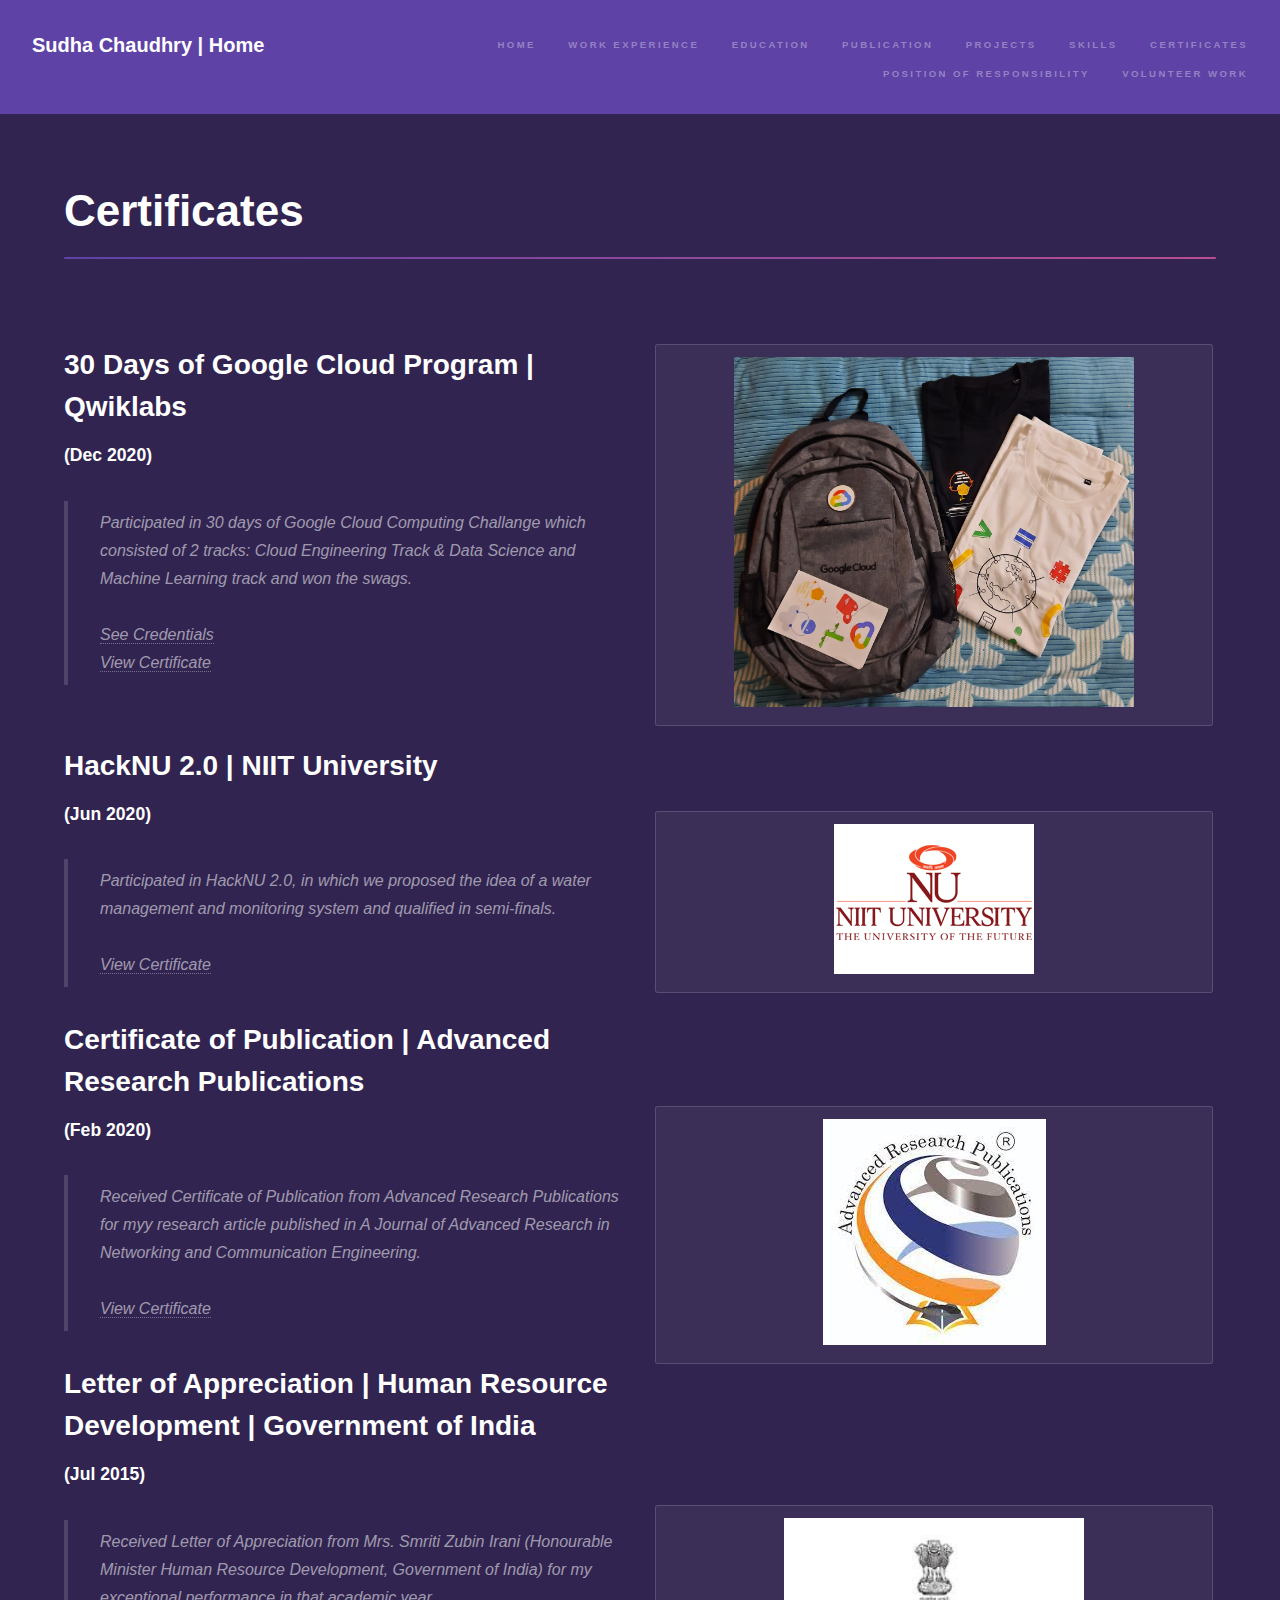
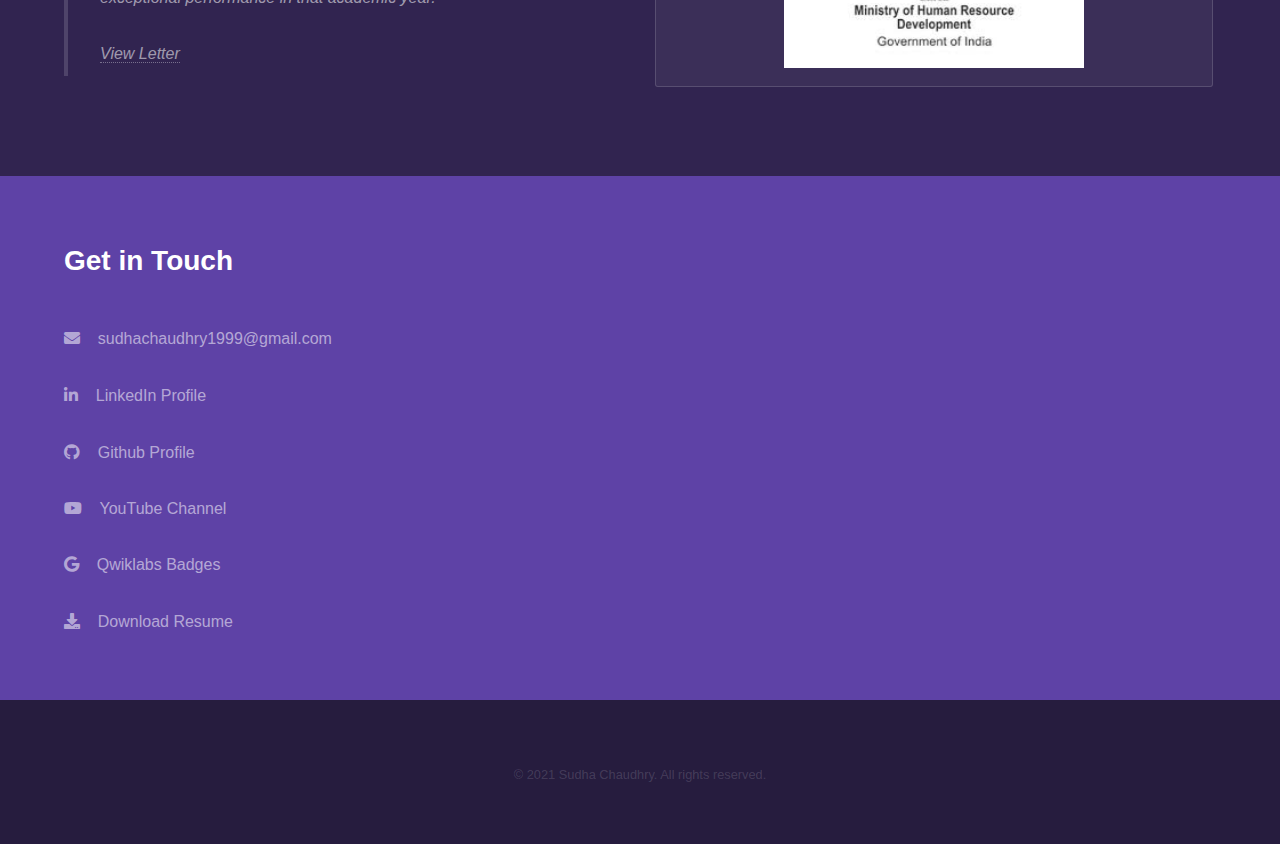
==== commit 38818751: "Add files via upload" ====
--- a/certificates.html
+++ b/certificates.html
@@ -43,12 +43,12 @@
 							<section>
 								<div class="row">
 									<div class="col-6 col-12-medium">
-										<!-- VLSI SoC Design using Verilog HDL -->
+										<!-- VLSI SoC Design using Verilog HDL
 										<h2>VLSI SoC Design using Verilog HDL | Maven Silicon</h2>
 										<h3>(Jul 2021)</h3>
-										<p><blockquote>This course was about VLSI Technology, SoC Architecture and Design process, coding for synthesis and simulation. It explains the basic and advanced concepts of HDL.<br><br><a href="https://drive.google.com/file/d/1fRLrlr9OKaW8A_mp82NNIyypiFtkIky2/view?usp=sharing">View Certificate</a></blockquote></p>
+										<p><blockquote>This course was about VLSI Technology, SoC Architecture and Design process, coding for synthesis and simulation. It explains the basic and advanced concepts of HDL.<br><br><a href="https://drive.google.com/file/d/1fRLrlr9OKaW8A_mp82NNIyypiFtkIky2/view?usp=sharing">View Certificate</a></blockquote></p> -->
 										<!-- Qwiklabs -->
-										<h2>30 Days of Google Cloud Program | Qwiklabs</h2>
+										<br><h2>30 Days of Google Cloud Program | Qwiklabs</h2>
 										<h3>(Dec 2020)</h3>
 										<p><blockquote>Participated in 30 days of Google Cloud Computing Challange which consisted of 2 tracks: Cloud Engineering Track & Data Science and Machine Learning track and won the swags.<br><br><a href="https://www.qwiklabs.com/public_profiles/ea5719f8-81b1-454a-b2da-73ca0097573b">See Credentials</a><br><a href="https://drive.google.com/file/d/1LzDkSD_tD7soeXBCs4Z0-lXtXZfprS_X/view?usp=sharings">View Certificate</a></blockquote></p>
 										<!-- HackNU 2.0 -->
@@ -65,10 +65,10 @@
 										<p><blockquote>Received Letter of Appreciation from Mrs. Smriti Zubin Irani (Honourable Minister Human Resource Development, Government of India) for my exceptional performance in that academic year.<br><br><a href="https://drive.google.com/file/d/1W6l8eW690Ft5HSI1IHaV8M-cSDwkrRrR/view?usp=sharing">View Letter</a></blockquote></p>
 									</div>
 									<div class="col-6 col-12-medium">
-										<br><pre><code align="center"><img src="images/Maven_Silicon.jpg" width="300" height="200"></code></pre><br>
+										<!-- <br><pre><code align="center"><img src="images/Maven_Silicon.jpg" width="300" height="200"></code></pre><br> -->
 										<br><pre><code align="center"><img src="images/Swags.jpg" width="400" height="350"></code></pre><br>
-										<pre><code align="center"><img src="images/NIIT.png"></code></pre><br>
-										<br><br><br><br><pre><code align="center"><img src="images/ARP.jpg"></code></pre><br>
+										<br><pre><code align="center"><img src="images/NIIT.png"></code></pre><br>
+										<br><br><pre><code align="center"><img src="images/ARP.jpg"></code></pre><br>
 										<br><br><br><pre><code align="center"><img src="images/HRD_Govt_India.jpg" width="300" height="150"></code></pre><br>
 									</div>
 								</div>
@@ -109,7 +109,7 @@
 												<li><a href="https://github.com/sudha0125chaudhry" class="icon brands fa-github"><span class="label">GitHub</span></a><a href="https://github.com/sudha0125chaudhry">&nbsp &nbsp Github Profile</a></li><br><br>
 												<li><a href="https://www.youtube.com/channel/UCmDMIEQqgWPO5IpN0VOxwkA" class="fab fa-youtube"><span class="label">YouTube</span></a><a href="https://www.youtube.com/channel/UCmDMIEQqgWPO5IpN0VOxwkA">&nbsp &nbsp YouTube Channel</a></li><br><br>
 												<li><a href="https://www.qwiklabs.com/public_profiles/ea5719f8-81b1-454a-b2da-73ca0097573b" class="fab fa-google"><span class="label">Google</span></a><a href="https://www.qwiklabs.com/public_profiles/ea5719f8-81b1-454a-b2da-73ca0097573b">&nbsp &nbsp Qwiklabs Badges</a></li><br><br>
-												<li><a href="#" class="icon solid fa-download"><span class="label">Resume</span></a><a href="#">&nbsp &nbsp Download Resume</a></li>
+												<li><a href="Sudha_Chaudhry_RESUME_2021.pdf" class="icon solid fa-download"><span class="label">Resume</span></a><a href="Sudha_Chaudhry_RESUME_2021.pdf">&nbsp &nbsp Download Resume</a></li>
 											</ul>
 										</li>
 									</ul>
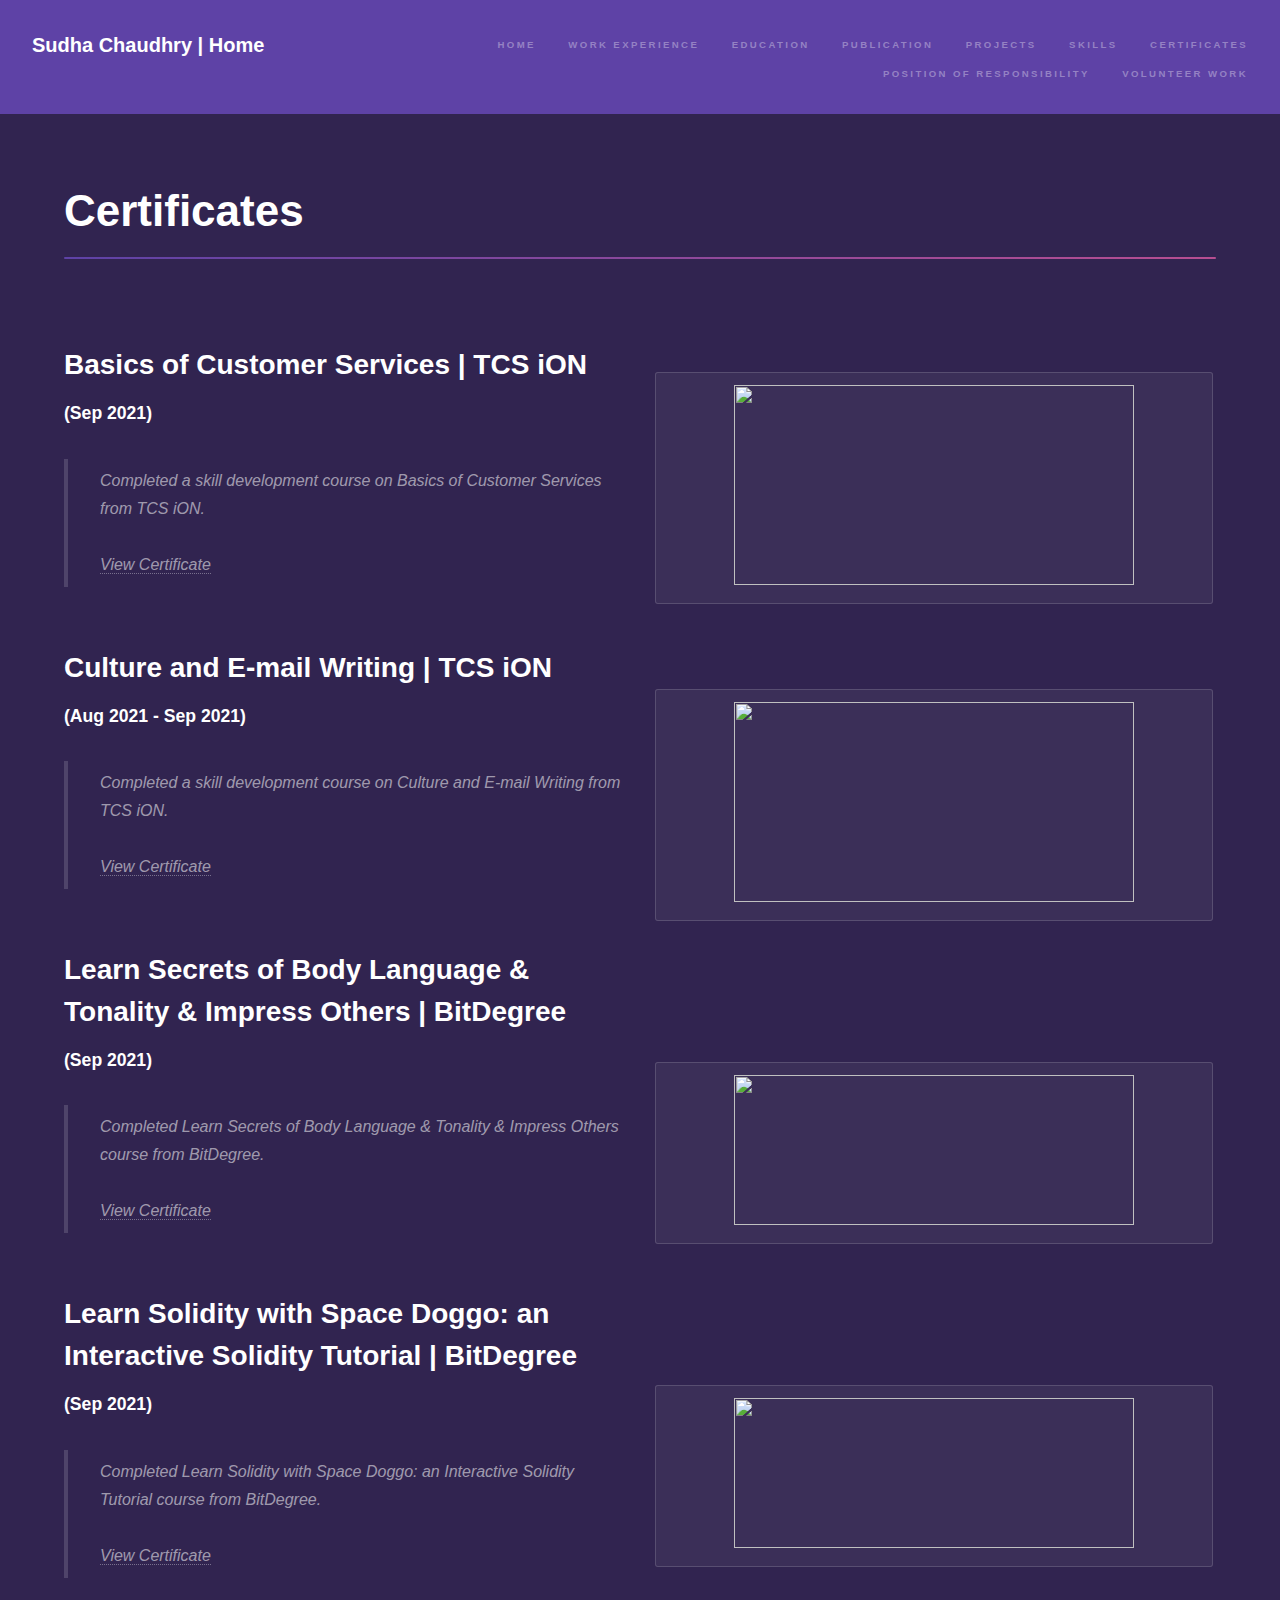
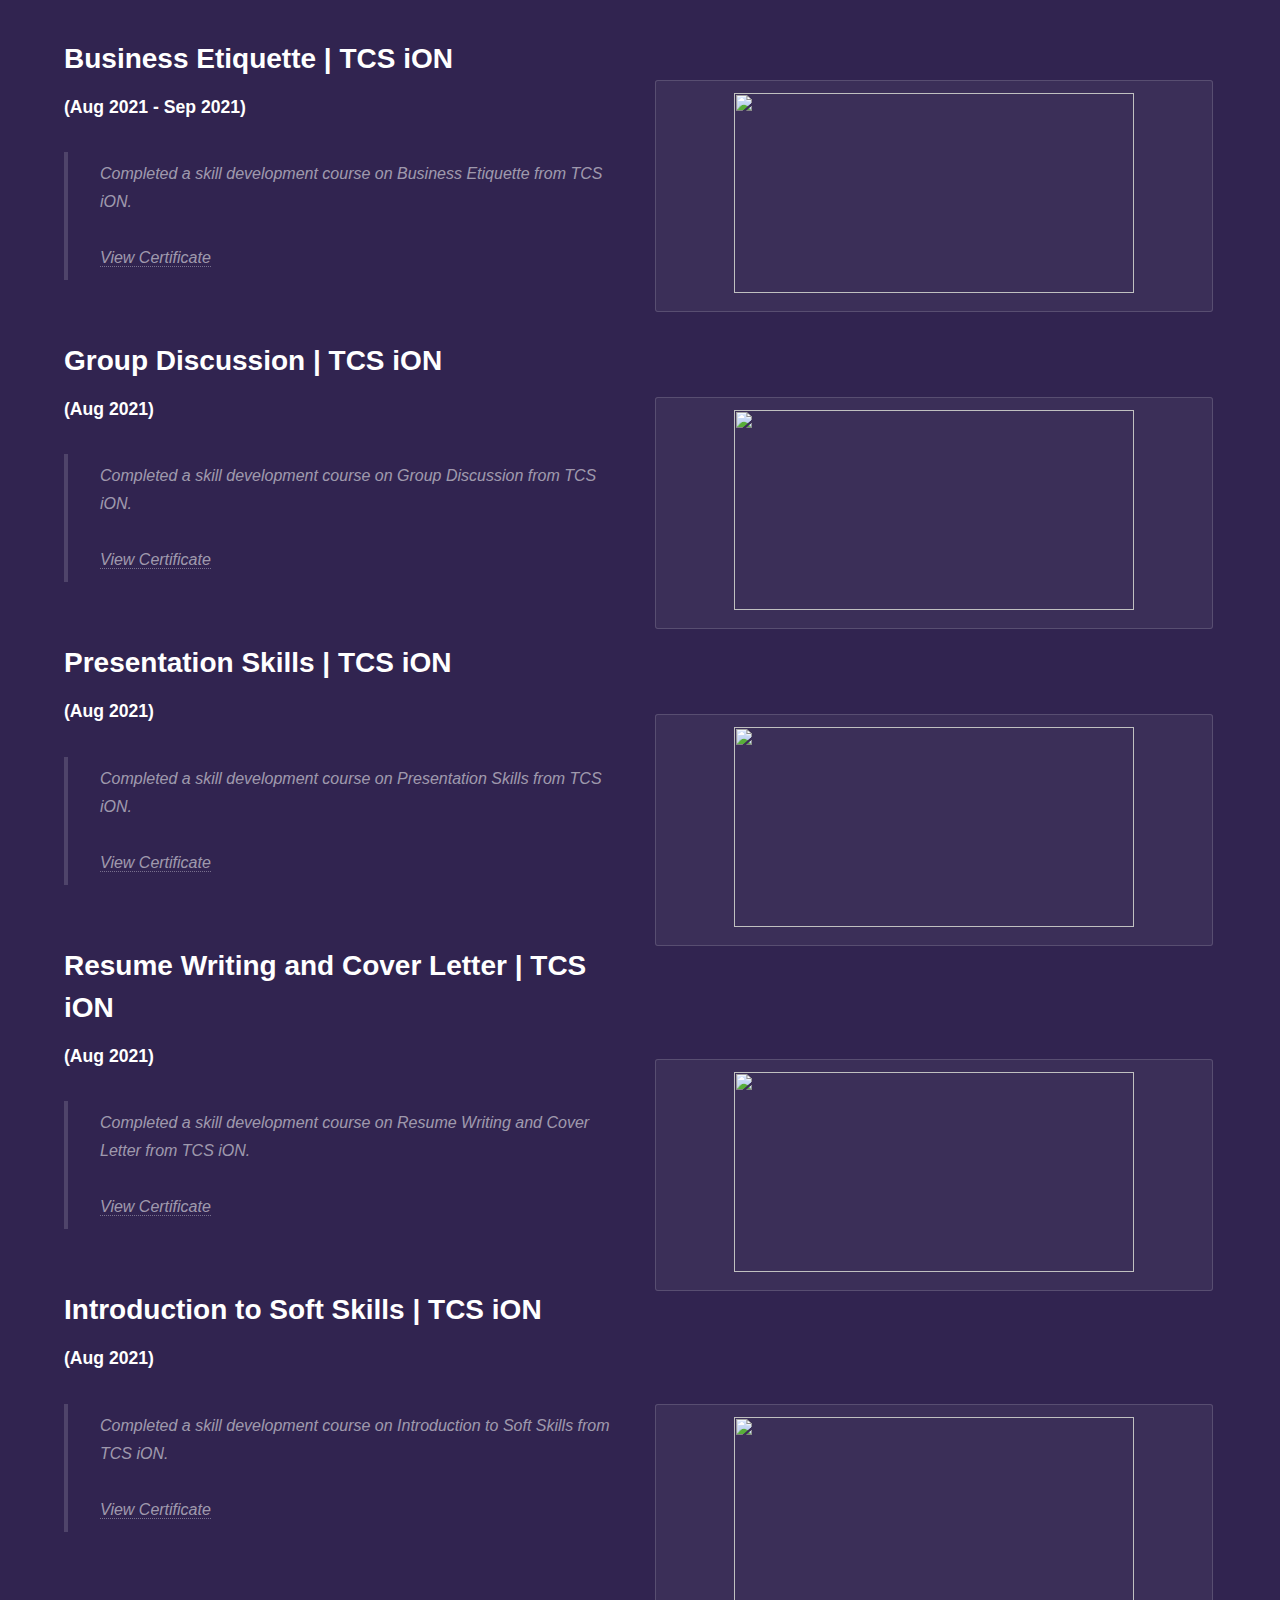
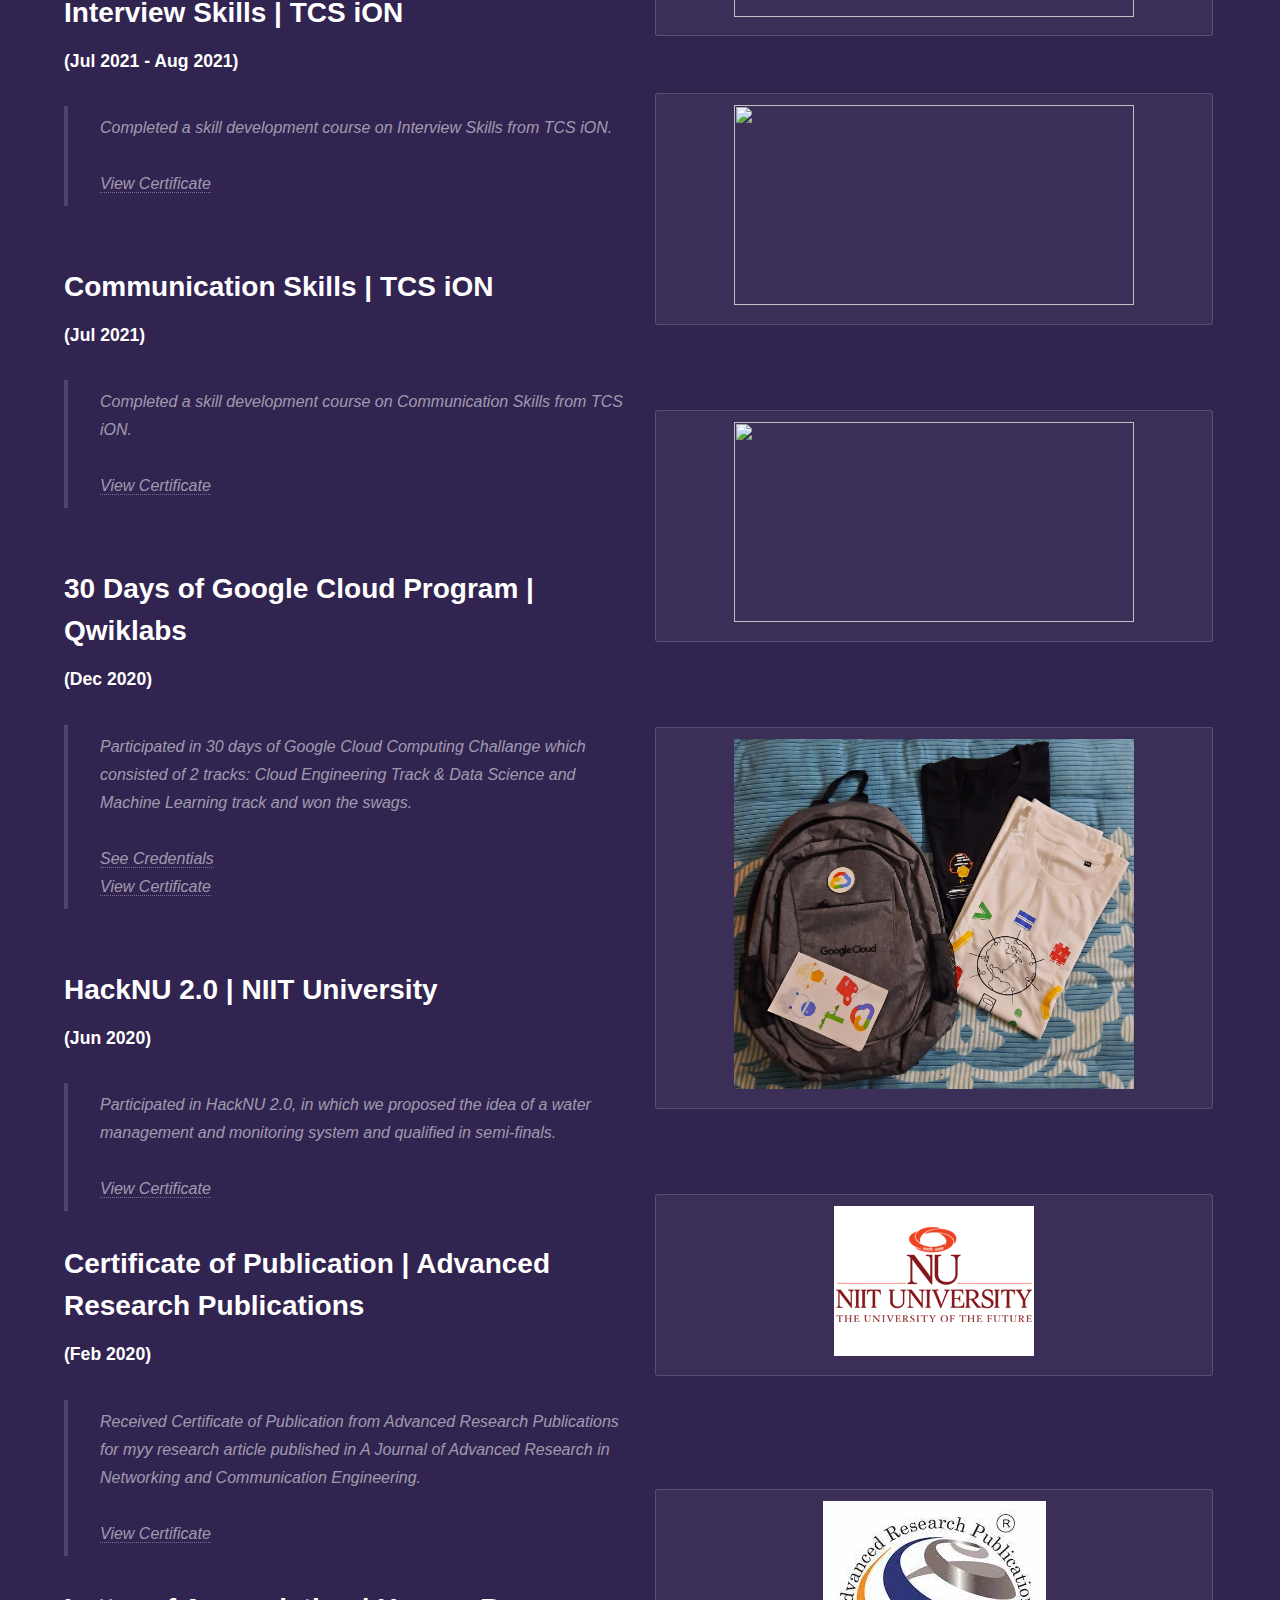
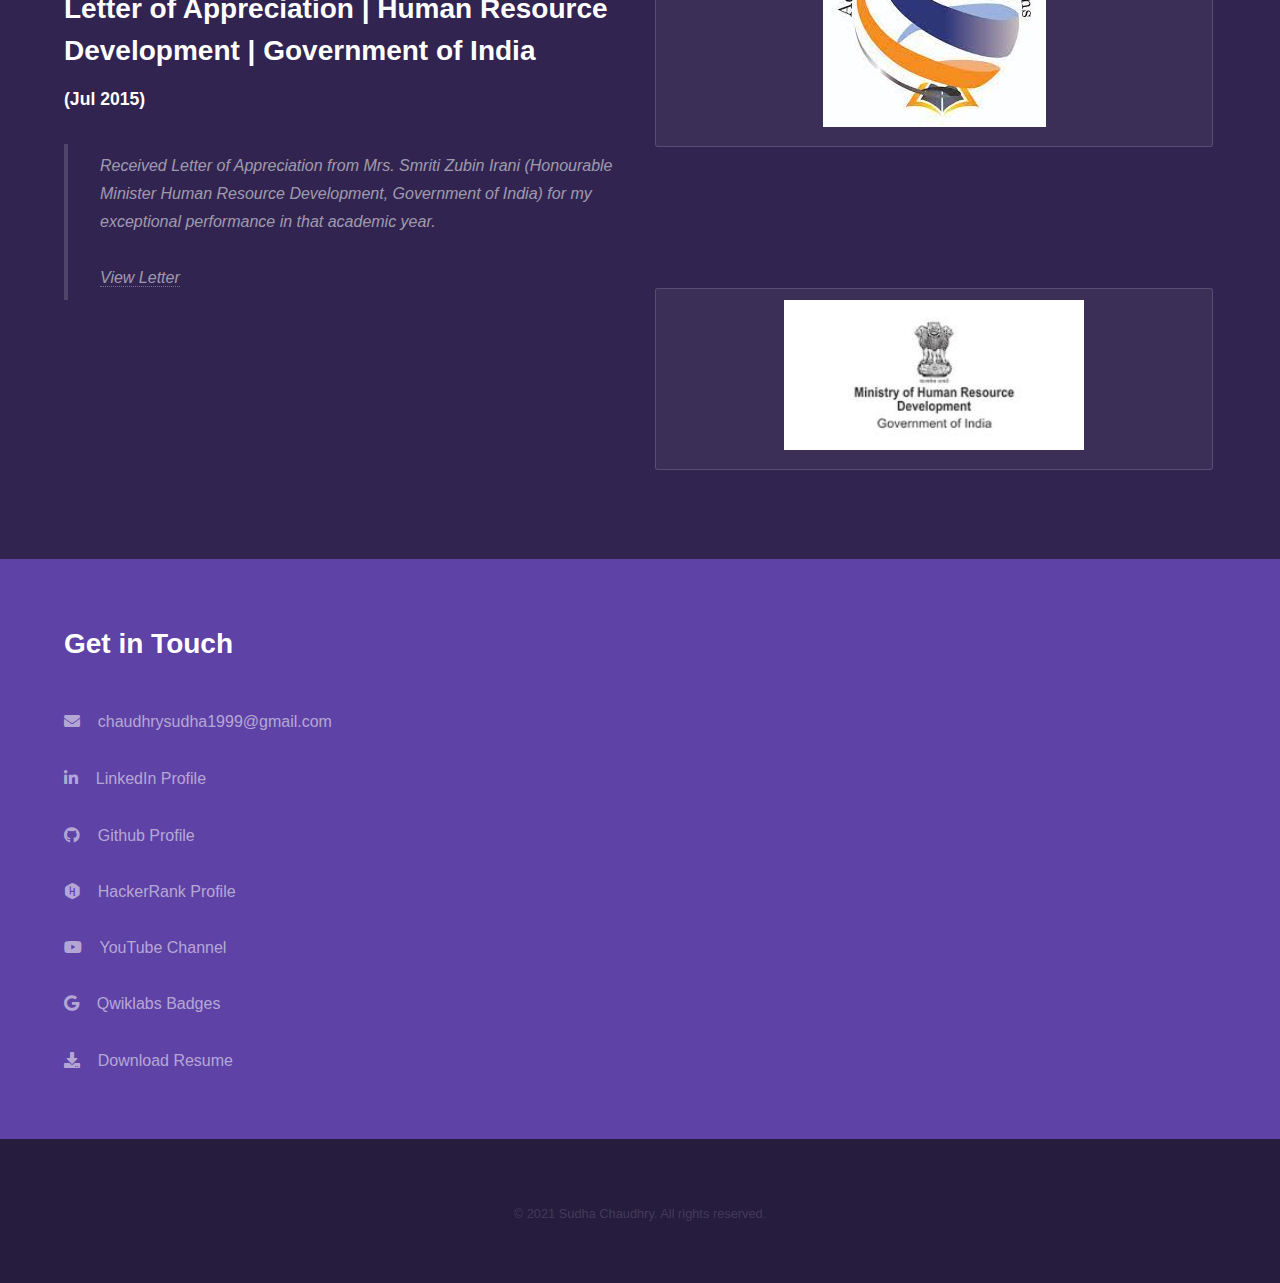
==== commit 2b76462d: "Add files via upload" ====
--- a/certificates.html
+++ b/certificates.html
@@ -43,6 +43,51 @@
 							<section>
 								<div class="row">
 									<div class="col-6 col-12-medium">
+										<!-- Basics of Customer Services -->
+										<br><h2>Basics of Customer Services | TCS iON</h2>
+										<h3>(Sep 2021)</h3>
+										<p><blockquote>Completed a skill development course on Basics of Customer Services from TCS iON.<br><br><a href="https://drive.google.com/file/d/1QtaOF6njJOST3WHsG_t0Dx5MSphn3Z6b/view?usp=sharing">View Certificate</a></blockquote></p>
+										<!-- Culture and E-mail Writing -->
+										<br><h2>Culture and E-mail Writing | TCS iON</h2>
+										<h3>(Aug 2021 - Sep 2021)</h3>
+										<p><blockquote>Completed a skill development course on Culture and E-mail Writing from TCS iON.<br><br><a href="https://drive.google.com/file/d/1BWtFwIhKUbISLO9j_8Y1vnt5kb-DcAhF/view?usp=sharing">View Certificate</a></blockquote></p>
+										<!-- Learn Secrets of Body Language & Tonality & Impress Others -->
+										<br><h2>Learn Secrets of Body Language & Tonality & Impress Others | BitDegree</h2>
+										<h3>(Sep 2021)</h3>
+										<p><blockquote>Completed Learn Secrets of Body Language & Tonality & Impress Others course from BitDegree.<br><br><a href="https://drive.google.com/file/d/1ekI1ELTMJXuAUPG7JsUD_1WgTYt0NigT/view?usp=sharing">View Certificate</a></blockquote></p>
+										<!-- Learn Solidity with Space Doggo: an Interactive Solidity Tutorial -->
+										<br><h2>Learn Solidity with Space Doggo: an Interactive Solidity Tutorial | BitDegree</h2>
+										<h3>(Sep 2021)</h3>
+										<p><blockquote>Completed Learn Solidity with Space Doggo: an Interactive Solidity Tutorial course from BitDegree.<br><br><a href="https://drive.google.com/file/d/1soh2B9KuDYirs_rNAULdHgGv-TzGyZ3l/view?usp=sharing">View Certificate</a></blockquote></p>
+										<!-- Business Etiquette -->
+										<br><h2>Business Etiquette | TCS iON</h2>
+										<h3>(Aug 2021 - Sep 2021)</h3>
+										<p><blockquote>Completed a skill development course on Business Etiquette from TCS iON.<br><br><a href="https://drive.google.com/file/d/1GgiAUBmF8oVTTl6XBna1fEBSppVu85W5/view?usp=sharing">View Certificate</a></blockquote></p>
+										<!-- Group Discussion -->
+										<br><h2>Group Discussion | TCS iON</h2>
+										<h3>(Aug 2021)</h3>
+										<p><blockquote>Completed a skill development course on Group Discussion from TCS iON.<br><br><a href="https://drive.google.com/file/d/1A_TE9v2sbNx0fo4heDxBepoDRYbMME0M/view?usp=sharing">View Certificate</a></blockquote></p>
+										<!-- Presentation Skills -->
+										<br><h2>Presentation Skills | TCS iON</h2>
+										<h3>(Aug 2021)</h3>
+										<p><blockquote>Completed a skill development course on Presentation Skills from TCS iON.<br><br><a href="https://drive.google.com/file/d/1H6zjXBmS0gLMldmkemEcXnI1XIXC-v5r/view?usp=sharing">View Certificate</a></blockquote></p>
+										<!-- Resume Writing and Cover Letter -->
+										<br><h2>Resume Writing and Cover Letter | TCS iON</h2>
+										<h3>(Aug 2021)</h3>
+										<p><blockquote>Completed a skill development course on Resume Writing and Cover Letter from TCS iON.<br><br><a href="https://drive.google.com/file/d/1KVYXKUww9mYiCiBCfRST9AGFydAgfayp/view?usp=sharing">View Certificate</a></blockquote></p>
+										<!-- Introduction to Soft Skills -->
+										<br><h2>Introduction to Soft Skills | TCS iON</h2>
+										<h3>(Aug 2021)</h3>
+										<p><blockquote>Completed a skill development course on Introduction to Soft Skills from TCS iON.<br><br><a href="https://drive.google.com/file/d/1COh7JPV0U2cQMn4k40T31KkHsHqAaSNX/view?usp=sharing">View Certificate</a></blockquote></p>
+										<!-- Interview Skills -->
+										<br><h2>Interview Skills | TCS iON</h2>
+										<h3>(Jul 2021 - Aug 2021)</h3>
+										<p><blockquote>Completed a skill development course on Interview Skills from TCS iON.<br><br><a href="https://drive.google.com/file/d/1j3Dw85hKgDgMm3GsyBKYL2FgqApKdCsu/view?usp=sharing">View Certificate</a></blockquote></p>
+										<!-- Communication Skills -->
+										<br><h2>Communication Skills | TCS iON</h2>
+										<h3>(Jul 2021)</h3>
+										<p><blockquote>Completed a skill development course on Communication Skills from TCS iON.<br><br><a href="https://drive.google.com/file/d/1rOhOheOIJApP4CVVbg9FZ_Ro10UlBw1q/view?usp=sharing">View Certificate</a></blockquote></p>
+										<!-- HackNU 2.0 -->
 										<!-- VLSI SoC Design using Verilog HDL
 										<h2>VLSI SoC Design using Verilog HDL | Maven Silicon</h2>
 										<h3>(Jul 2021)</h3>
@@ -65,6 +110,17 @@
 										<p><blockquote>Received Letter of Appreciation from Mrs. Smriti Zubin Irani (Honourable Minister Human Resource Development, Government of India) for my exceptional performance in that academic year.<br><br><a href="https://drive.google.com/file/d/1W6l8eW690Ft5HSI1IHaV8M-cSDwkrRrR/view?usp=sharing">View Letter</a></blockquote></p>
 									</div>
 									<div class="col-6 col-12-medium">
+										<br><br><pre><code align="center"><img src="images/TCS_iON_Black.png" width="400" height="200"></code></pre><br>
+										<br><pre><code align="center"><img src="images/TCS_iON_Black.png" width="400" height="200"></code></pre><br>
+										<br><br><br><pre><code align="center"><img src="images/BitDegree.png" width="400" height="150"></code></pre><br>
+										<br><br><br><pre><code align="center"><img src="images/BitDegree.png" width="400" height="150"></code></pre><br>
+										<br><br><pre><code align="center"><img src="images/TCS_iON_Black.png" width="400" height="200"></code></pre><br>
+										<br><pre><code align="center"><img src="images/TCS_iON_Black.png" width="400" height="200"></code></pre><br>
+										<br><pre><code align="center"><img src="images/TCS_iON_Black.png" width="400" height="200"></code></pre><br>
+										<br><br><pre><code align="center"><img src="images/TCS_iON_Black.png" width="400" height="200"></code></pre><br>
+										<br><br><pre><code align="center"><img src="images/TCS_iON_Black.png" width="400" height="200"></code></pre><br>
+										<pre><code align="center"><img src="images/TCS_iON_Black.png" width="400" height="200"></code></pre><br>
+										<br><pre><code align="center"><img src="images/TCS_iON_Black.png" width="400" height="200"></code></pre><br>
 										<!-- <br><pre><code align="center"><img src="images/Maven_Silicon.jpg" width="300" height="200"></code></pre><br> -->
 										<br><pre><code align="center"><img src="images/Swags.jpg" width="400" height="350"></code></pre><br>
 										<br><pre><code align="center"><img src="images/NIIT.png"></code></pre><br>
@@ -104,12 +160,14 @@
 									<ul class="contact">
 										<li>
 											<ul class="icons">
-												<li><a href="#" class="icon solid fa-envelope"><span class="label">Mail</span></a><a href="#">&nbsp &nbsp sudhachaudhry1999@gmail.com</a></li><br><br>
+												<li><a href="#" class="icon solid fa-envelope"><span class="label">Mail</span></a><a href="#">&nbsp &nbsp chaudhrysudha1999@gmail.com</a></li><br><br>
 												<li><a href="https://www.linkedin.com/in/sudha2512chaudhry/" class="icon brands fa-linkedin-in"><span class="label">LinkedIn</span></a><a href="https://www.linkedin.com/in/sudha2512chaudhry/">&nbsp &nbsp LinkedIn Profile</a></li><br><br>
 												<li><a href="https://github.com/sudha0125chaudhry" class="icon brands fa-github"><span class="label">GitHub</span></a><a href="https://github.com/sudha0125chaudhry">&nbsp &nbsp Github Profile</a></li><br><br>
+												<li><a href="https://www.hackerrank.com/sudhachaudhry25" class="fab fa-hackerrank"><span class="label">HackerRank</span></a><a href="https://www.hackerrank.com/sudhachaudhry25">&nbsp &nbsp HackerRank Profile</a></li><br><br>
+												<!-- <li><a href="https://www.hackerearth.com/@sudha_2512" class="fab fa-hackerrank"><span class="label">HackerEarth</span></a><a href="https://www.hackerearth.com/@sudha_2512">&nbsp &nbsp HackerEarth Profile</a></li><br><br> -->
 												<li><a href="https://www.youtube.com/channel/UCmDMIEQqgWPO5IpN0VOxwkA" class="fab fa-youtube"><span class="label">YouTube</span></a><a href="https://www.youtube.com/channel/UCmDMIEQqgWPO5IpN0VOxwkA">&nbsp &nbsp YouTube Channel</a></li><br><br>
 												<li><a href="https://www.qwiklabs.com/public_profiles/ea5719f8-81b1-454a-b2da-73ca0097573b" class="fab fa-google"><span class="label">Google</span></a><a href="https://www.qwiklabs.com/public_profiles/ea5719f8-81b1-454a-b2da-73ca0097573b">&nbsp &nbsp Qwiklabs Badges</a></li><br><br>
-												<li><a href="Sudha_Chaudhry_RESUME_2021.pdf" class="icon solid fa-download"><span class="label">Resume</span></a><a href="Sudha_Chaudhry_RESUME_2021.pdf">&nbsp &nbsp Download Resume</a></li>
+												<li><a href="RESUME_SudhaChaudhry_2022.pdf" class="icon solid fa-download"><span class="label">Resume</span></a><a href="RESUME_SudhaChaudhry_2022.pdf">&nbsp &nbsp Download Resume</a></li>
 											</ul>
 										</li>
 									</ul>
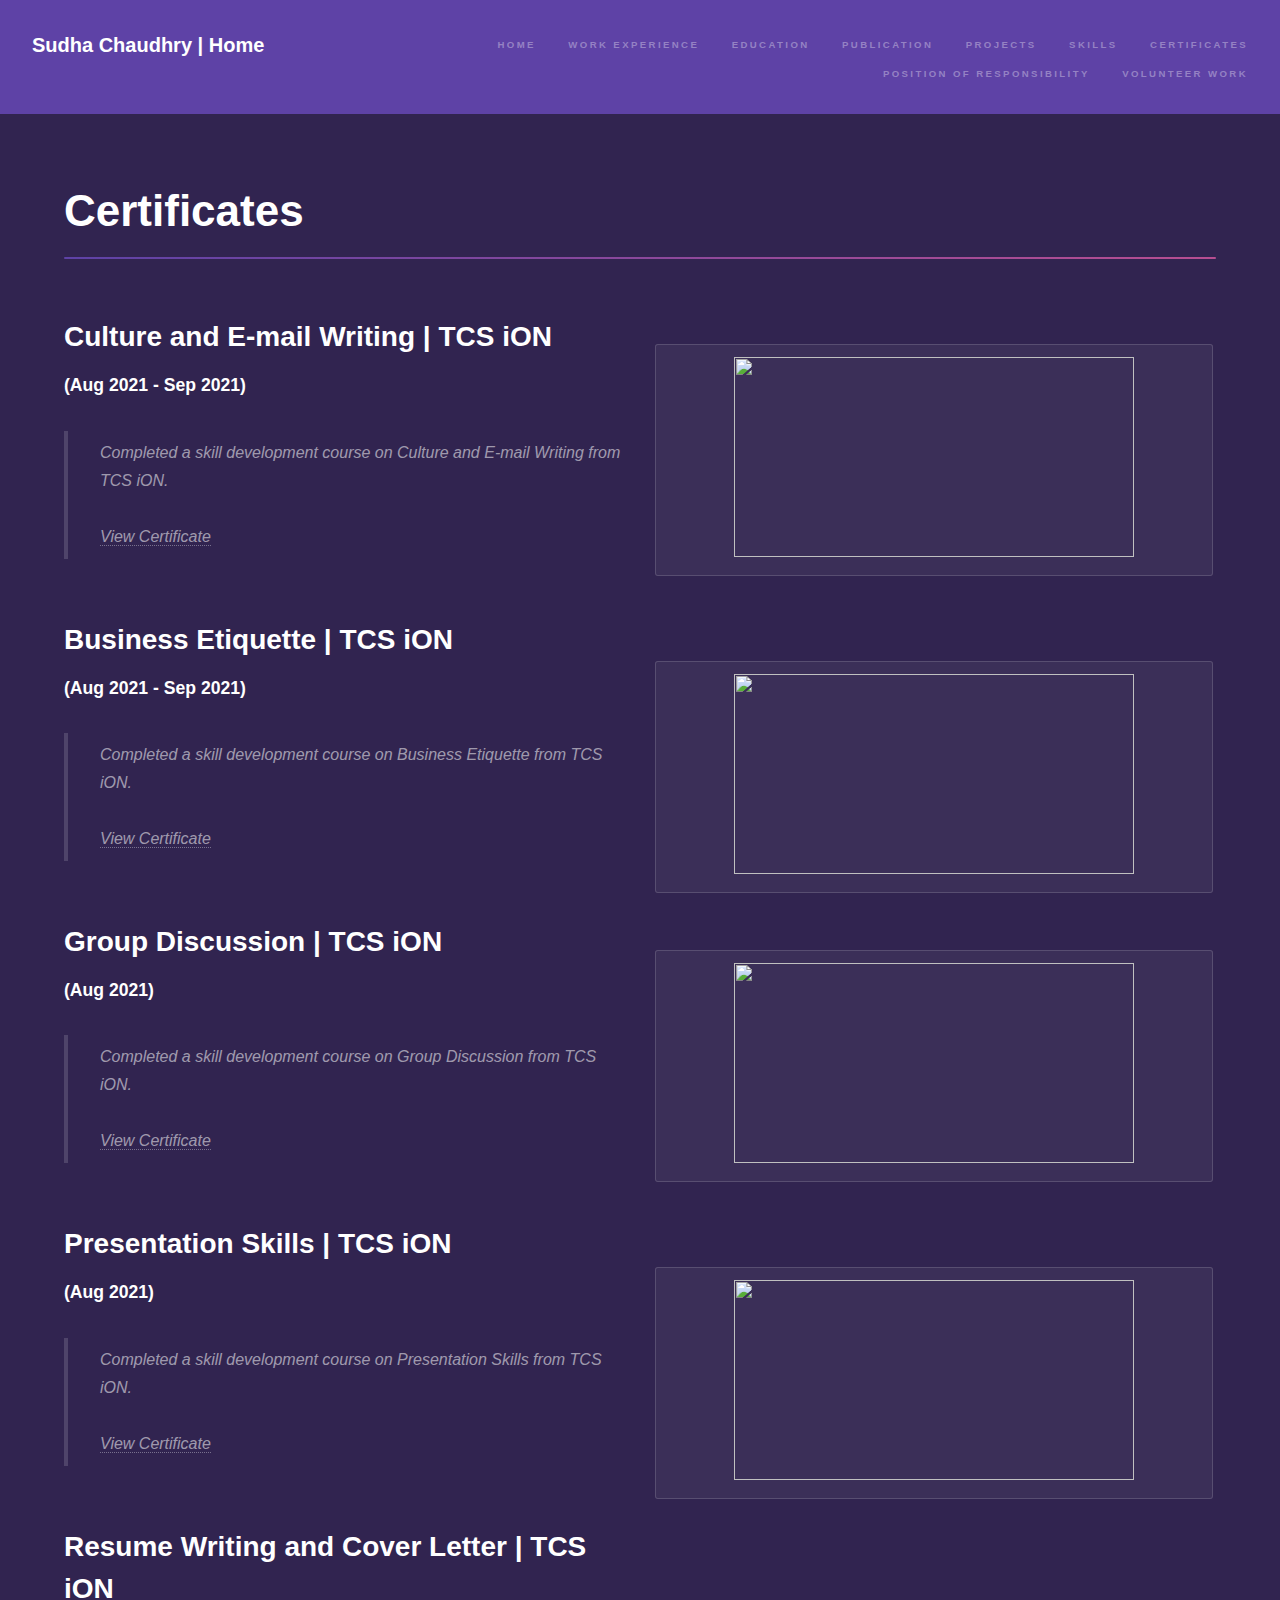
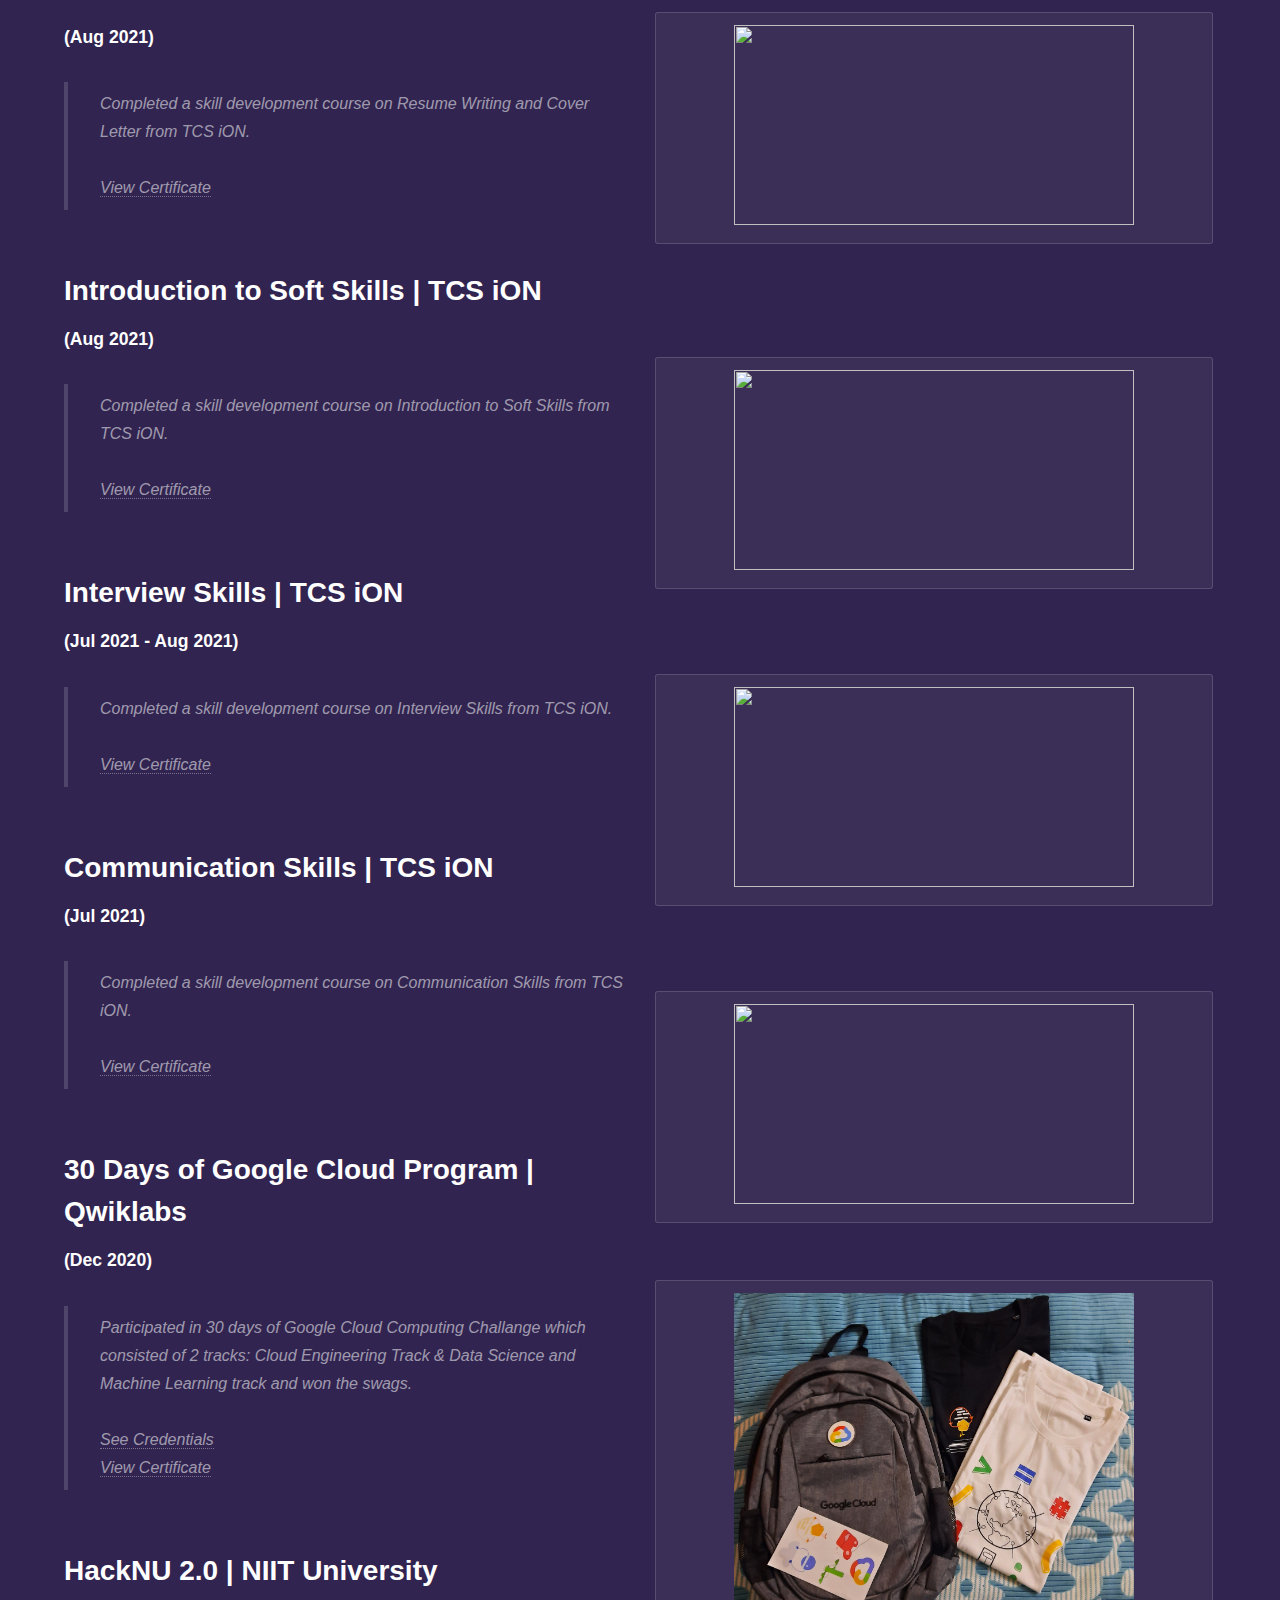
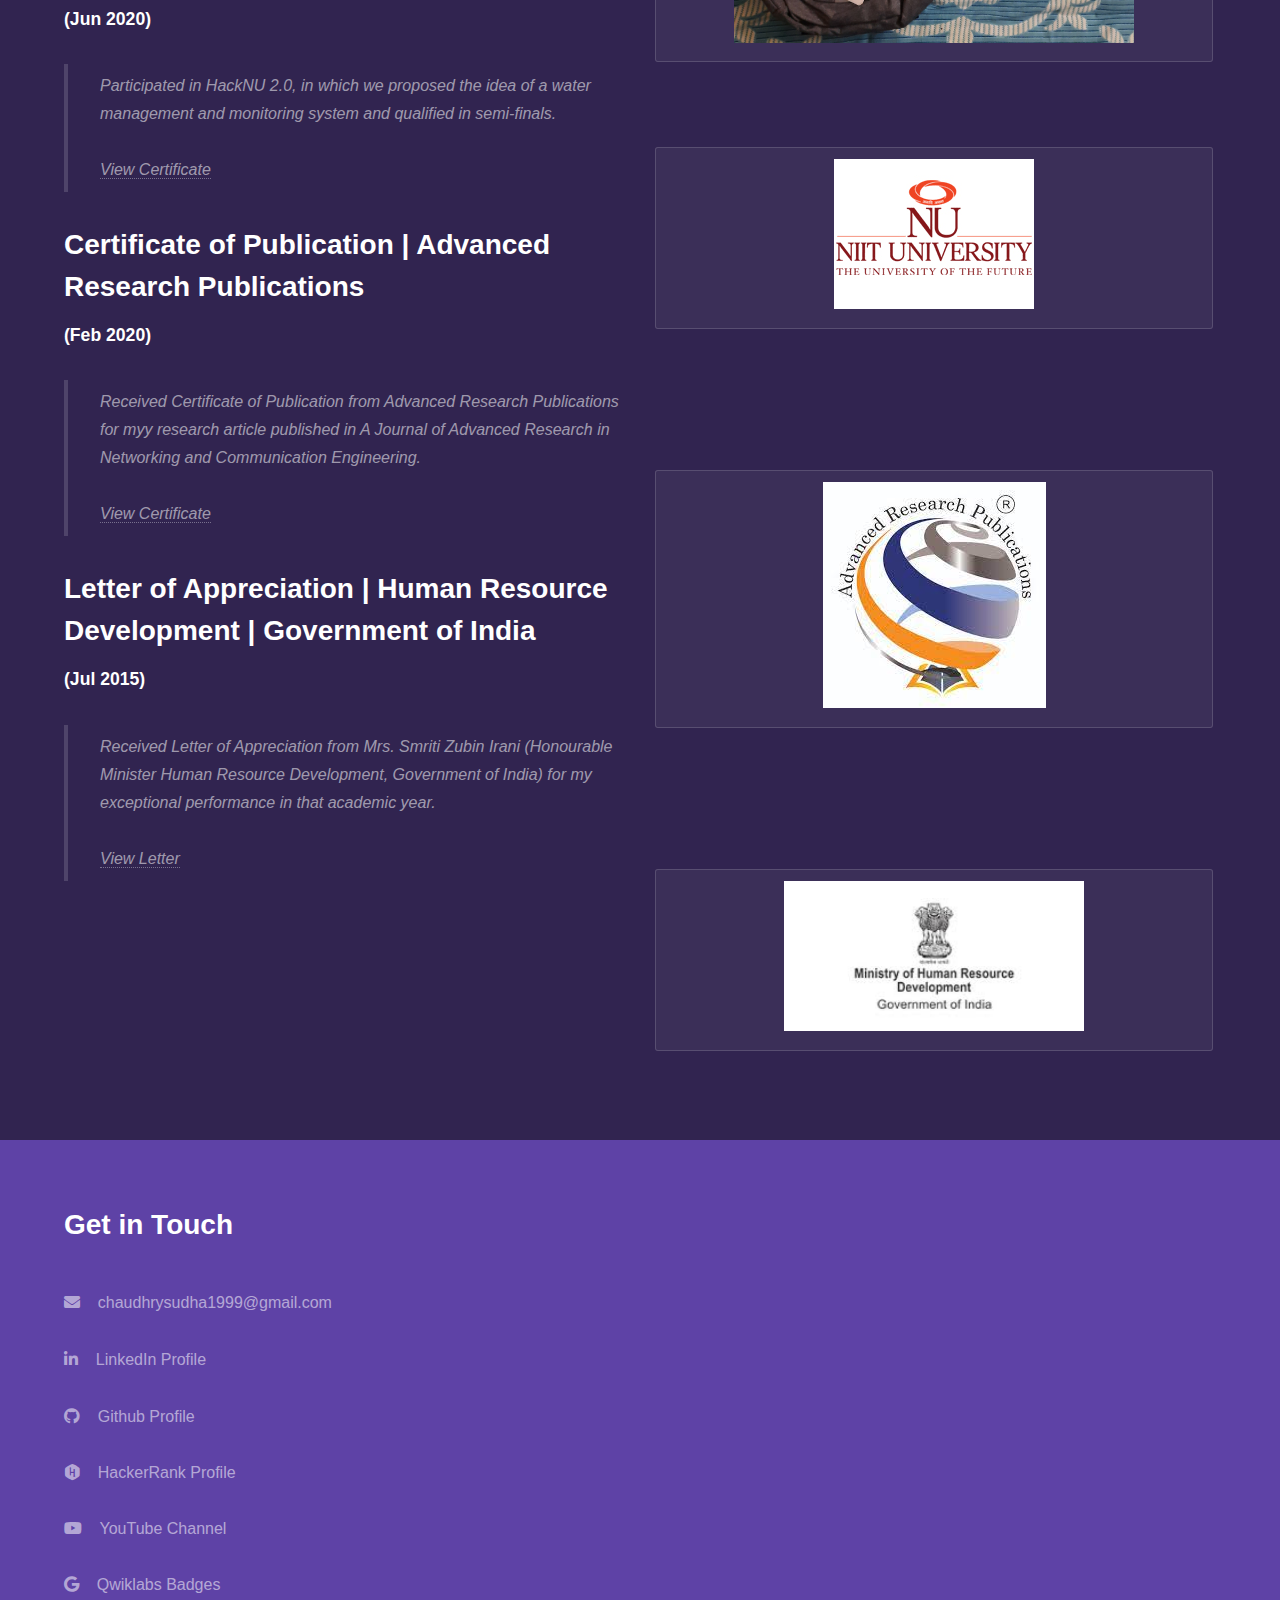
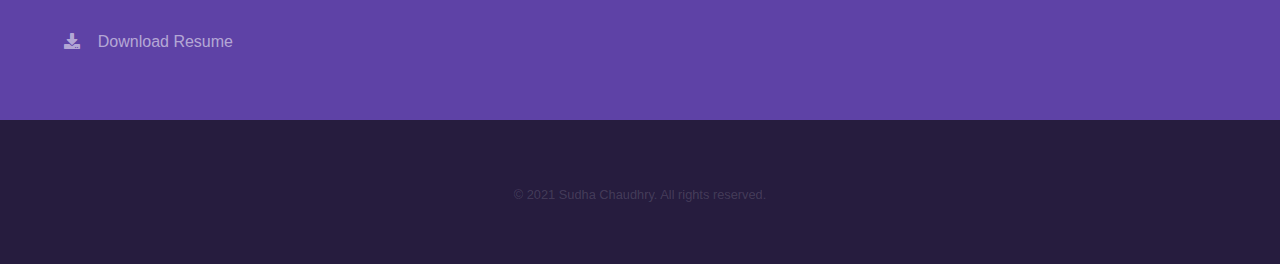
==== commit c7ab5b1a: "Add files via upload" ====
--- a/certificates.html
+++ b/certificates.html
@@ -44,26 +44,26 @@
 								<div class="row">
 									<div class="col-6 col-12-medium">
 										<!-- Basics of Customer Services -->
-										<br><h2>Basics of Customer Services | TCS iON</h2>
+										<!-- <br><h2>Basics of Customer Services | TCS iON</h2>
 										<h3>(Sep 2021)</h3>
-										<p><blockquote>Completed a skill development course on Basics of Customer Services from TCS iON.<br><br><a href="https://drive.google.com/file/d/1QtaOF6njJOST3WHsG_t0Dx5MSphn3Z6b/view?usp=sharing">View Certificate</a></blockquote></p>
+										<p><blockquote>Completed a skill development course on Basics of Customer Services from TCS iON.<br><br><a href="https://drive.google.com/file/d/1QtaOF6njJOST3WHsG_t0Dx5MSphn3Z6b/view?usp=sharing">View Certificate</a></blockquote></p> -->
 										<!-- Culture and E-mail Writing -->
-										<br><h2>Culture and E-mail Writing | TCS iON</h2>
+										<h2>Culture and E-mail Writing | TCS iON</h2>
 										<h3>(Aug 2021 - Sep 2021)</h3>
 										<p><blockquote>Completed a skill development course on Culture and E-mail Writing from TCS iON.<br><br><a href="https://drive.google.com/file/d/1BWtFwIhKUbISLO9j_8Y1vnt5kb-DcAhF/view?usp=sharing">View Certificate</a></blockquote></p>
 										<!-- Learn Secrets of Body Language & Tonality & Impress Others -->
-										<br><h2>Learn Secrets of Body Language & Tonality & Impress Others | BitDegree</h2>
+										<!-- <br><h2>Learn Secrets of Body Language & Tonality & Impress Others | BitDegree</h2>
 										<h3>(Sep 2021)</h3>
-										<p><blockquote>Completed Learn Secrets of Body Language & Tonality & Impress Others course from BitDegree.<br><br><a href="https://drive.google.com/file/d/1ekI1ELTMJXuAUPG7JsUD_1WgTYt0NigT/view?usp=sharing">View Certificate</a></blockquote></p>
+										<p><blockquote>Completed Learn Secrets of Body Language & Tonality & Impress Others course from BitDegree.<br><br><a href="https://drive.google.com/file/d/1ekI1ELTMJXuAUPG7JsUD_1WgTYt0NigT/view?usp=sharing">View Certificate</a></blockquote></p> -->
 										<!-- Learn Solidity with Space Doggo: an Interactive Solidity Tutorial -->
-										<br><h2>Learn Solidity with Space Doggo: an Interactive Solidity Tutorial | BitDegree</h2>
+										<!-- <br><h2>Learn Solidity with Space Doggo: an Interactive Solidity Tutorial | BitDegree</h2>
 										<h3>(Sep 2021)</h3>
-										<p><blockquote>Completed Learn Solidity with Space Doggo: an Interactive Solidity Tutorial course from BitDegree.<br><br><a href="https://drive.google.com/file/d/1soh2B9KuDYirs_rNAULdHgGv-TzGyZ3l/view?usp=sharing">View Certificate</a></blockquote></p>
+										<p><blockquote>Completed Learn Solidity with Space Doggo: an Interactive Solidity Tutorial course from BitDegree.<br><br><a href="https://drive.google.com/file/d/1soh2B9KuDYirs_rNAULdHgGv-TzGyZ3l/view?usp=sharing">View Certificate</a></blockquote></p> -->
 										<!-- Business Etiquette -->
 										<br><h2>Business Etiquette | TCS iON</h2>
 										<h3>(Aug 2021 - Sep 2021)</h3>
 										<p><blockquote>Completed a skill development course on Business Etiquette from TCS iON.<br><br><a href="https://drive.google.com/file/d/1GgiAUBmF8oVTTl6XBna1fEBSppVu85W5/view?usp=sharing">View Certificate</a></blockquote></p>
-										<!-- Group Discussion -->
+										<!-- Group Discussion -->	
 										<br><h2>Group Discussion | TCS iON</h2>
 										<h3>(Aug 2021)</h3>
 										<p><blockquote>Completed a skill development course on Group Discussion from TCS iON.<br><br><a href="https://drive.google.com/file/d/1A_TE9v2sbNx0fo4heDxBepoDRYbMME0M/view?usp=sharing">View Certificate</a></blockquote></p>
@@ -110,21 +110,21 @@
 										<p><blockquote>Received Letter of Appreciation from Mrs. Smriti Zubin Irani (Honourable Minister Human Resource Development, Government of India) for my exceptional performance in that academic year.<br><br><a href="https://drive.google.com/file/d/1W6l8eW690Ft5HSI1IHaV8M-cSDwkrRrR/view?usp=sharing">View Letter</a></blockquote></p>
 									</div>
 									<div class="col-6 col-12-medium">
-										<br><br><pre><code align="center"><img src="images/TCS_iON_Black.png" width="400" height="200"></code></pre><br>
-										<br><pre><code align="center"><img src="images/TCS_iON_Black.png" width="400" height="200"></code></pre><br>
-										<br><br><br><pre><code align="center"><img src="images/BitDegree.png" width="400" height="150"></code></pre><br>
-										<br><br><br><pre><code align="center"><img src="images/BitDegree.png" width="400" height="150"></code></pre><br>
-										<br><br><pre><code align="center"><img src="images/TCS_iON_Black.png" width="400" height="200"></code></pre><br>
-										<br><pre><code align="center"><img src="images/TCS_iON_Black.png" width="400" height="200"></code></pre><br>
+										<!-- <br><br><pre><code align="center"><img src="images/TCS_iON_Black.png" width="400" height="200"></code></pre><br> -->
+										<br><pre><code align="center"><img src="images/TCS_iON_Black.png" width="400" height="200"></code></pre><br>
+										<!-- <br><br><br><pre><code align="center"><img src="images/BitDegree.png" width="400" height="150"></code></pre><br> -->
+										<!-- <br><br><br><pre><code align="center"><img src="images/BitDegree.png" width="400" height="150"></code></pre><br> -->
+										<br><pre><code align="center"><img src="images/TCS_iON_Black.png" width="400" height="200"></code></pre><br>
+										<pre><code align="center"><img src="images/TCS_iON_Black.png" width="400" height="200"></code></pre><br>
 										<br><pre><code align="center"><img src="images/TCS_iON_Black.png" width="400" height="200"></code></pre><br>
 										<br><br><pre><code align="center"><img src="images/TCS_iON_Black.png" width="400" height="200"></code></pre><br>
 										<br><br><pre><code align="center"><img src="images/TCS_iON_Black.png" width="400" height="200"></code></pre><br>
-										<pre><code align="center"><img src="images/TCS_iON_Black.png" width="400" height="200"></code></pre><br>
+										<br><pre><code align="center"><img src="images/TCS_iON_Black.png" width="400" height="200"></code></pre><br>
 										<br><pre><code align="center"><img src="images/TCS_iON_Black.png" width="400" height="200"></code></pre><br>
 										<!-- <br><pre><code align="center"><img src="images/Maven_Silicon.jpg" width="300" height="200"></code></pre><br> -->
-										<br><pre><code align="center"><img src="images/Swags.jpg" width="400" height="350"></code></pre><br>
+										<pre><code align="center"><img src="images/Swags.jpg" width="400" height="350"></code></pre><br>
 										<br><pre><code align="center"><img src="images/NIIT.png"></code></pre><br>
-										<br><br><pre><code align="center"><img src="images/ARP.jpg"></code></pre><br>
+										<br><br><br><pre><code align="center"><img src="images/ARP.jpg"></code></pre><br>
 										<br><br><br><pre><code align="center"><img src="images/HRD_Govt_India.jpg" width="300" height="150"></code></pre><br>
 									</div>
 								</div>
